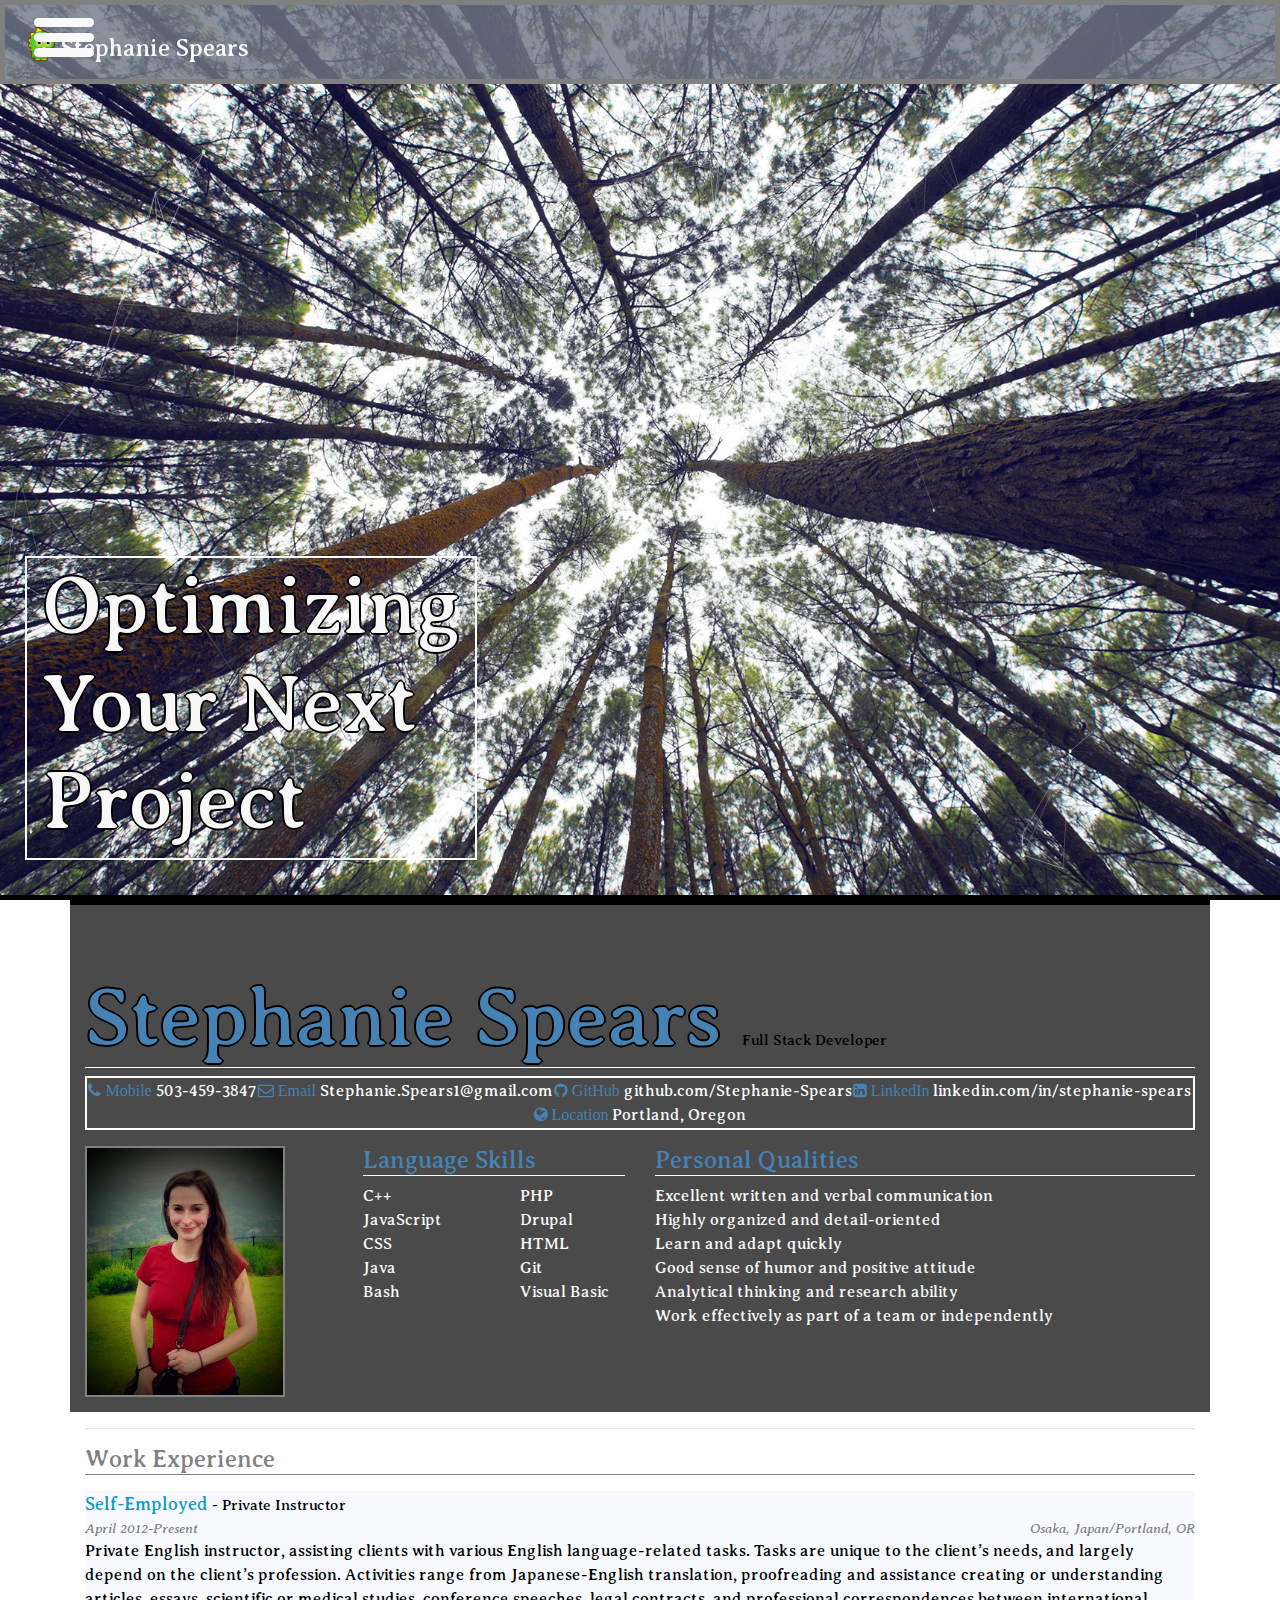
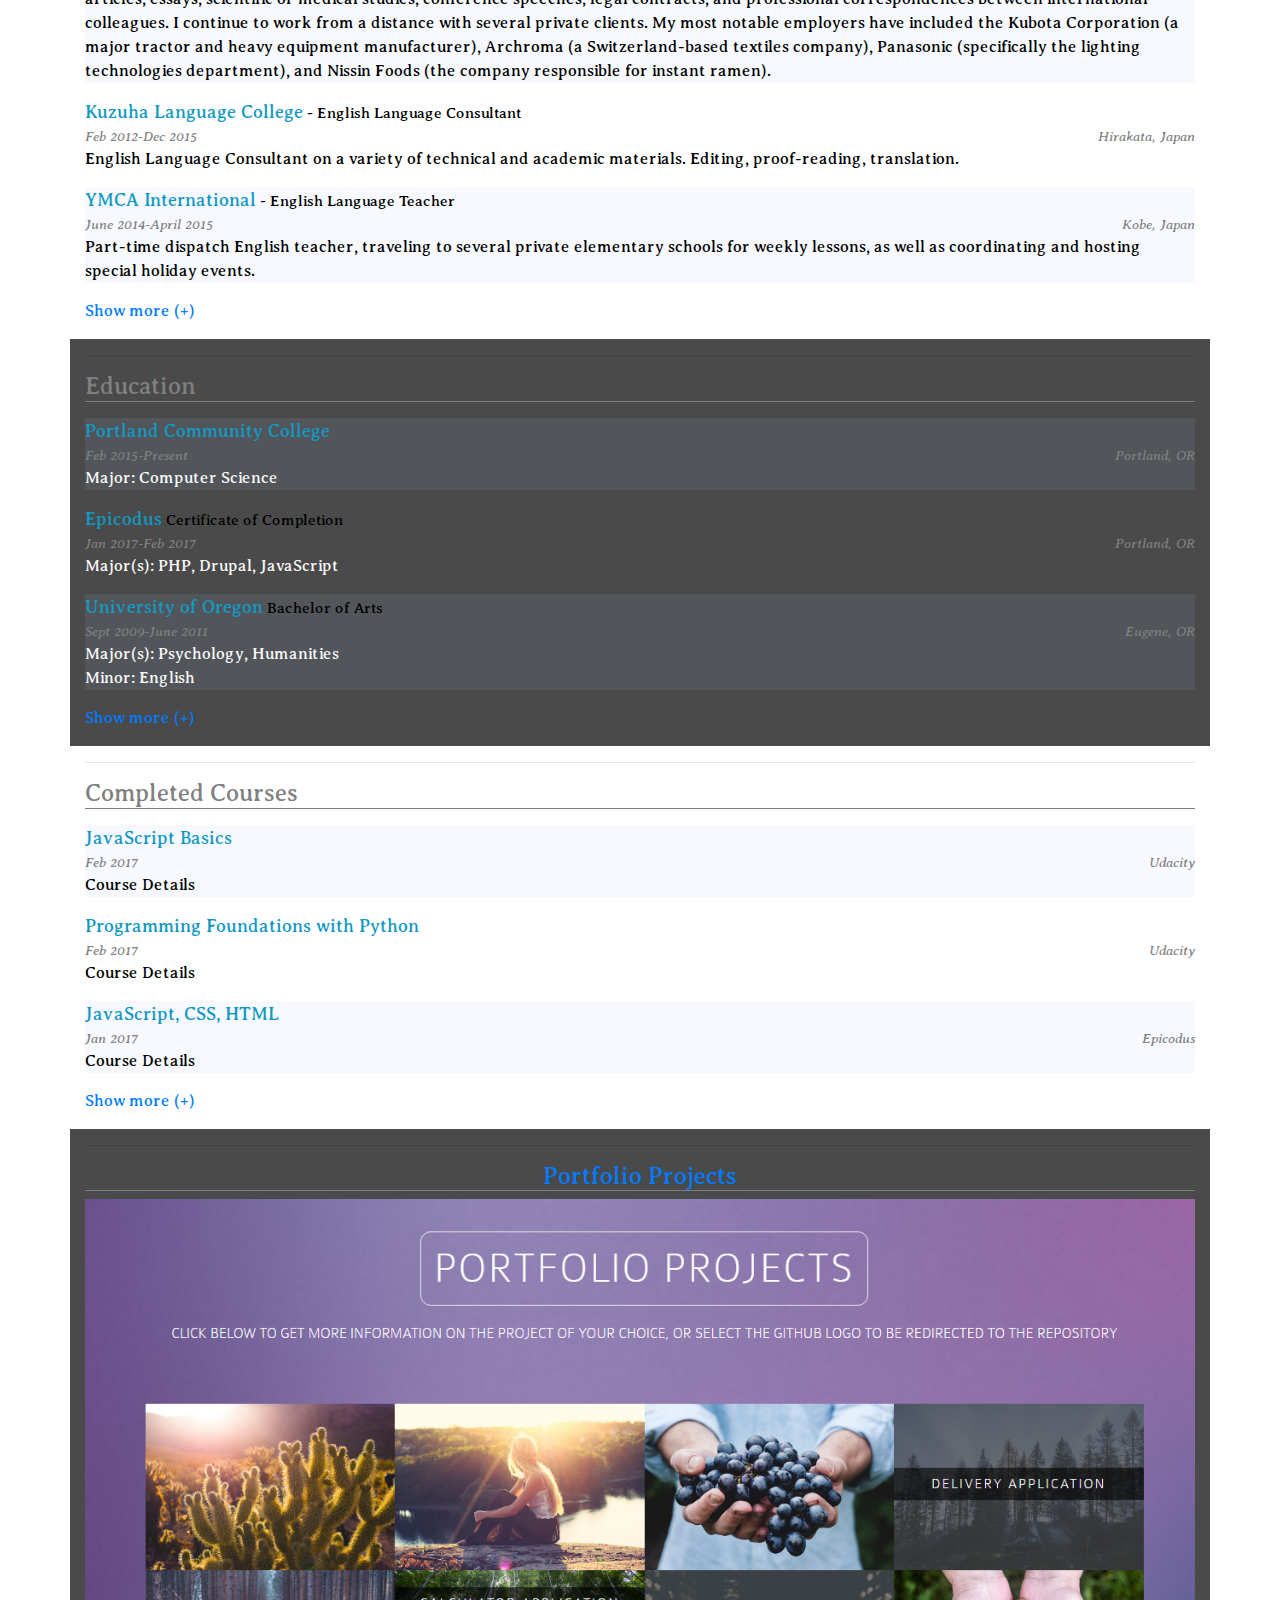
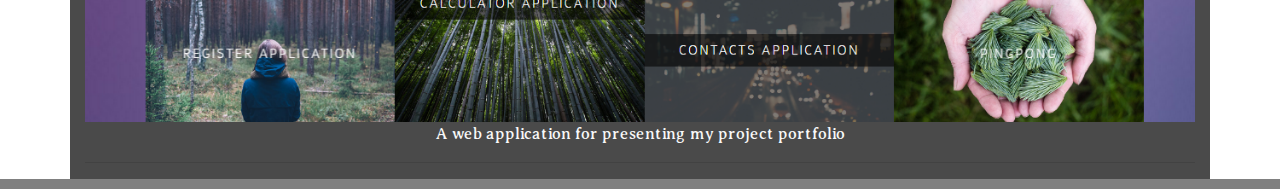
==== index.html @ 413b9196 "remove nav-btn class from viewport change option" ====
<!DOCTYPE html>
<html>
  <head>
    <meta charset="utf-8">
    <meta http-equiv="X-UA-Compatible" content="IE=edge">
    <meta id="viewport" name="viewport" content="width=device-width, initial-scale=1">
    <meta name="keywords" content="Stephanie Spears, Portland, Oregon, full stack, developer, programmer, back-end, front-end">
    <meta name="author" content="Stephanie Spears">
    <title>Stephanie Spears</title>
    <link rel="icon" href="img/gachapin1.png" type="image/png">
    <link href="css/styles.css" rel="stylesheet">
  </head>
  <body>
    <!--Navigation Content-->
    <nav class="navbar navbar-toggleable-sm fixed-top">
      <div class="navbar-toggler navbar-toggler-right" data-toggle="collapse" data-target="#nav-links">
        <div id="nav-icon"  class="animated rubberBand">
          <span></span>
          <span></span>
          <span></span>
          <span></span>
          <span></span>
          <span></span>
        </div>
      </div>
      <header>
        <h4><img id="brand-icon" src="img/gachapin1.png" class="animated" alt="">Stephanie Spears</h4>
      </header>
      <div id="nav-links" class="collapse navbar-collapse">
        <hr>
        <div class="navbar-nav">
          <a href="#" class="nav-item nav-link desktop-mobile-view">Desktop View</a>
          <a id="home-btn" class="nav-btn nav-item nav-link" href="#"><i class="fa fa-home" aria-hidden="true"></i> Home</a>
          <a class="nav-btn nav-item nav-link" href="#"><i class="fa fa-address-book-o" aria-hidden="true"></i> CV</a>
          <a class="nav-item nav-link" href="https://stephanie-spears.github.io/stephanie-spears/"><i class="fa fa-cubes" aria-hidden="true"></i> Portfolio</a>
          <a class="nav-item nav-link" href="https://github.com/Stephanie-Spears/"><i class="fa fa-github-alt" aria-hidden="true"></i> GitHub</a>
          <a class="nav-item nav-link" href="https://www.linkedin.com/in/stephanie-spears"><i class="fa fa-linkedin-square" aria-hidden="true"></i> LinkedIn</a>
        </div>
      </div>
    </nav>

    <!-- homepage main -->
    <div id="homepage-main">

      <!-- particles.js container -->
      <div id="particles-js"></div>

      <!--Homepage Content-->
      <div id="homepage-content" class="row">
        <div class="col">
          <h1>Optimizing <br> Your Next <br> Project </h1>
        </div>
      </div>
    </div>

    <!--CV Content-->
    <div id="cv-main" class="container">
      <div class="row">
        <div class="col">
          <h1>Stephanie Spears <span>Full Stack Developer</span></h1>
        </div>
      </div> <!-- end row1 div -->

      <!-- contact-info -->
      <div  class="row">
        <div class="col">
          <ul id="contact-info">
            <li><span class="fa fa-phone"> Mobile </span> 503-459-3847</li>
            <li><span class="fa fa-envelope-o"> Email </span> <a href="mailto:stephanie.spears1@gmail.com">Stephanie.Spears1@gmail.com</a></li>
            <li><span class="fa fa-github"> GitHub </span> <a href="github.com/Stephanie-Spears">github.com/Stephanie-Spears</a></li>
            <li><span class="fa fa-linkedin-square"> LinkedIn </span> <a href="linkedin.com/in/stephanie-spears">linkedin.com/in/stephanie-spears</a></li>
            <li><span class="fa fa-globe"> Location </span> Portland, Oregon</li>
          </ul>
        </div>
      </div> <!-- end row2 div -->

      <!-- bio and skills -->
      <div class="row">
        <div id="bioPic" class="col">
          <img src="img/bioPic.jpg" alt="">
        </div>
        <div id="languages-list" class="col">
          <h4>Language Skills</h4>
          <ul>
            <li>C++</li>
            <li>PHP</li>
            <li>JavaScript</li>
            <li>Drupal</li>
            <li>CSS</li>
            <li>HTML</li>
            <li>Java</li>
            <!-- <li>Python</li> -->
            <!-- <li>SQL</li> -->
            <!-- <li>C#</li> -->
            <!-- <li>Ruby</li> -->
            <li>Git</li>
            <li>Bash</li>
            <li>Visual Basic</li>
            <!-- <li>Swift</li> -->
          </ul>
        </div>
        <div class="col-xs-12 col-md-6">
          <h4>Personal Qualities</h4>
          <ul>
            <li>Excellent written and verbal communication</li>
            <li>Highly organized and detail-oriented</li>
            <li>Learn and adapt quickly</li>
            <li>Good sense of humor and positive attitude</li>
            <li>Analytical thinking and research ability</li>
            <li>Work effectively as part of a team or independently</li>
          </ul>
        </div>
      </div><!-- end row3 div -->

      <!-- Work Experience -->
      <div id="cv-entries">
        <div class="row">
          <div class="col">
            <hr>
            <h4>Work Experience</h4>
            <ul class="work-entry">
            </ul>
            <ul class="work-entry">
              <li class="title">Self-Employed<span> - Private Instructor</span></li>
              <li class="dates">April 2012-Present<span class="location">Osaka, Japan/Portland, OR</span></li>
              <li class="description">Private English instructor, assisting clients with various English language-related tasks. Tasks are unique to the client’s needs, and largely depend on the client’s profession. Activities range from Japanese-English translation, proofreading and assistance creating or understanding articles, essays, scientific or medical studies, conference speeches, legal contracts, and professional correspondences between international colleagues. I continue to work from a distance with several private clients. My most notable employers have included the Kubota Corporation (a major tractor and heavy equipment manufacturer), Archroma (a Switzerland-based textiles company), Panasonic (specifically the lighting technologies department), and Nissin Foods (the company responsible for instant ramen).</li>
            </ul>
            <ul class="work-entry">
              <li><a class="title" href="http://www.klc-inc.com/">Kuzuha Language College</a><span> - English Language Consultant</span></li>
              <li class="dates">Feb 2012-Dec 2015<span class="location">Hirakata, Japan</span></li>
              <li class="description">English Language Consultant on a variety of technical and academic materials. Editing, proof-reading, translation.</li>
            </ul>
            <ul class="work-entry">
              <li><a class="title" href="http://www.oyis.org/index.php/en/">YMCA International</a><span> - English Language Teacher</span></li>
              <li class="dates">June 2014-April 2015<span class="location">Kobe, Japan</span></li>
              <li class="description">Part-time dispatch English teacher, traveling to several private elementary schools for weekly lessons, as well as coordinating and hosting special holiday events.</li>
            </ul>
            <div class="more-content">
              <ul class="work-entry">
                <li><a class="title" href="http://www.kinderkids.com/en/">Kinder Kids International</a><span> - English Language Teacher</span></li>
                <li class="dates">Feb 2012-June 2014<span class="location">Kobe, Japan</span></li>
                <li class="description">Saturday school English instructor, teaching groups of children in an English immersion environment. Activities included language games, vocabulary building, grammar correction, and general speaking/listening development.</li>
              </ul>
              <ul class="work-entry">
                <li><a class="title" href="http://www.blue-dolphins.net/">Blue Dolphin International Preschool</a><span> - English Language Teacher</span></li>
                <li class="dates">Feb 2012-June 2014<span class="location">Kobe, Japan</span></li>
                <li class="description">English immersion teacher for preschool-aged children.</li>
              </ul>
              <ul class="work-entry">
                <li><a class="title" href="https://www.stblawyer.com/contact">Scott T. Bailey, Attorney at Law</a><span> - Research Assistant</span></li>
                <li class="dates">June 2011-Sept 2011<span class="location">Florence, OR</span></li>
                <li class="description">Brief summer-break internship position. Assisted with researching, organizing, and summarizing medical evidence in support of medical disability claims.</li>
              </ul>
              <ul class="work-entry">
                <li><a class="title" href="https://aei.uoregon.edu/">American English Institute, University of Oregon</a> <span> - Academic Tutor</span></li>
                <li class="dates">Nov 2009-June 2011<span class="location">Eugene, OR</span></li>
                <li class="description">Tutor to non-native English speakers at the University of Oregon. Assisted with group learning as well as individual tutoring.</li>
              </ul>
            </div>
            <p><a class="show-hide-btn" href="#">Show more (+)</a></p>
          </div>
        </div><!-- end row 4 div -->

        <!-- education history -->
        <div class="row">
          <div class="col">
            <hr>
            <h4>Education</h4>
            <ul class="education-entry">
            </ul>
            <ul class="education-entry">
              <li class="education-name"><a  class="title" href="https://www.pcc.edu/">Portland Community College</a></li>
              <li class="dates">Feb 2015-Present <span class="location">Portland, OR</span></li>
              <li class="education-major">Major: Computer Science</li>
            </ul>
            <ul class="education-entry">
              <li class="education-name"><a  class="title" href="https://www.epicodus.com/">Epicodus</a><span class="education-degree"> Certificate of Completion</span></li>
              <li class="dates">Jan 2017-Feb 2017 <span class="location">Portland, OR</span></li>
              <li class="education-major">Major(s): PHP, Drupal, JavaScript</li>
            </ul>
            <ul class="education-entry">
              <li class="education-name"><a  class="title" href="http://uoregon.edu/">University of Oregon</a><span class="education-degree"> Bachelor of Arts</span></li>
              <li class="dates">Sept 2009-June 2011 <span class="location">Eugene, OR</span></li>
              <li class="education-major">Major(s): Psychology, Humanities <br>Minor: English</li>
            </ul>
            <div class="more-content">
              <ul class="education-entry">
                <li class="education-name"><a  class="title" href="http://oregonstate.edu/">Oregon State University</a></li>
                <li class="dates">Sept 2007-Aug 2009 <span class="location">Corvallis, OR</span></li>
                <li class="education-major">Major(s): HDFS, English</li>
              </ul>
              <ul class="education-entry">
                <li class="education-name"><a  class="title" href="https://www.pdx.edu/">Portland State University</a></li>
                <li class="dates">Sept 2006-Aug 2007 <span class="location">Portland, OR</span></li>
                <li class="education-major">Major(s): English Literature, Psychology</li>
              </ul>
            </div>
            <p><a class="show-hide-btn" href="#">Show more (+)</a></p>
          </div>
        </div><!-- end row 5 div -->

        <!-- completed courses -->
        <div class="row">
          <div  class="col">
            <hr>
            <h4>Completed Courses</h4>
            <ul class="course-entry">
            </ul>
            <ul class="course-entry">
              <li class="title">JavaScript Basics</li>
              <li class="dates">Feb 2017<span class="location">Udacity</span></li>
              <li><a class="description" href="https://www.udacity.com/course/javascript-basics--ud804">Course Details</a></li>
            </ul>
            <ul class="course-entry">
              <li class="title">Programming Foundations with Python</li>
              <li class="dates">Feb 2017<span class="location">Udacity</span></li>
              <li><a class="description" href="https://www.udacity.com/course/programming-foundations-with-python--ud036">Course Details</a></li>
            </ul>
            <ul class="course-entry">
              <li class="title">JavaScript, CSS, HTML</li>
              <li class="dates">Jan 2017<span class="location">Epicodus</span></li>
              <li><a class="description" href="https://www.epicodus.com/">Course Details</a></li>
            </ul>
            <div class="more-content">
              <ul class="course-entry">
                <li class="title">Intro to Computer Science</li>
                <li class="dates">Jan 2017<span class="location">Udacity</span></li>
                <li><a class="description" href="https://www.udacity.com/course/intro-to-computer-science--cs101">Course Details</a></li>
              </ul>
              <ul class="course-entry">
                <li class="title">How to Use Git and Github</li>
                <li class="dates">Jan 2017<span class="location">Udacity</span></li>
                <li><a class="description" href="https://www.udacity.com/course/how-to-use-git-and-github--ud775">Course Details</a></li>
              </ul>
              <ul class="course-entry">
                <li class="title">Intro to HTML and CSS</li>
                <li class="dates">Jan 2017<span class="location">Udacity</span></li>
                <li><a class="description" href="https://www.udacity.com/course/intro-to-html-and-css--ud304">Course Details</a></li>
              </ul>
              <ul class="course-entry">
                <li class="title">Web Development</li>
                <li class="dates">Jan 2017<span class="location">Udacity</span></li>
                <li><a class="description" href="https://www.udacity.com/course/web-development--cs253">Course Details</a></li>
              </ul>
              <ul class="course-entry">
                <li class="title">Intro to Java: Functional Programming</li>
                <li class="dates">Jan 2017<span class="location">Udacity</span></li>
                <li><a class="description" href="https://classroom.udacity.com/courses/ud282/lessons/8193672240/concepts/82227937880923">Course Details</a></li>
              </ul>
              <ul class="course-entry">
                <li class="title">Linux Command Line Basics</li>
                <li class="dates">Jan 2017<span class="location">Udacity</span></li>
                <li><a class="description" href="https://www.udacity.com/course/linux-command-line-basics--ud595">Course Details</a></li>
              </ul>
              <ul class="course-entry">
                <li class="title">Software Design</li>
                <li class="dates">Sept 2016<span class="location">Portland Community College</span></li>
                <li><a class="description" href="http://catalog.pcc.edu/programsanddisciplines/computerinformationsystems/#coursestext">Course Details</a></li>
              </ul>
              <ul class="course-entry">
                <li class="title">Computer Science I</li>
                <li class="dates">Sept 2016<span class="location">Portland Community College</span></li>
                <li><a class="description" href="http://catalog.pcc.edu/programsanddisciplines/computerscience/#coursestext">Course Details</a></li>
              </ul>
              <ul class="course-entry">
                <li class="title">Computer Science II</li>
                <li class="dates">Nov 2016<span class="location">Portland Community College</span></li>
                <li><a class="description" href="http://catalog.pcc.edu/programsanddisciplines/computerscience/#coursestext">Course Details</a></li>
              </ul>
            </div>
            <p><a class="show-hide-btn" href="#">Show more (+)</a></p>
          </div>
        </div><!-- end row 6 div -->

        <!-- portfolio projects -->
        <div class="row">
          <div class="col">
            <hr>
            <h4><a href="https://stephanie-spears.github.io/stephanie-spears/">Portfolio Projects</a></h4>
            <ul class="porfolio-entry">
              <li class="portfolio-title"></li>
              <li class="portfolio-screenshot"><a href="https://stephanie-spears.github.io/stephanie-spears/"><img src="img/portfolio-screenshot.png" alt=""></a></li>
              <li class="portfolio-description">A web application for presenting my project portfolio</li>
            </ul>
            <hr>
          </div>
        </div><!-- end row 7 div -->
      </div><!-- end entries div -->
    </div><!-- end cv-main container -->
    <footer>
      <a href="#" class="nav-item nav-link desktop-mobile-view">Desktop View</a>
    </footer>

  <!-- scripts -->
  <script src="js/jQuery.js"></script>
  <script src="js/tether.min.js"></script>
  <script src="js/bootstrap.min.js"></script>
  <script src="js/particles.min.js"></script>
  <script src="js/app.js"></script>
  <script src="js/scripts.js"></script>
  </body>
</html>
---- css/styles.css ----
/* =============================================================================
   My CSS
   ========================================================================== */

/* ---- imports ---- */
@import url(https://fonts.googleapis.com/css?family=Averia+Serif+Libre&effect=outline);
@import url(https://cdnjs.cloudflare.com/ajax/libs/font-awesome/4.7.0/css/font-awesome.min.css);
@import url(https://cdnjs.cloudflare.com/ajax/libs/animate.css/3.5.2/animate.min.css);
@import url(https://maxcdn.bootstrapcdn.com/bootstrap/4.0.0-alpha.6/css/bootstrap.min.css);

/* ---- base ---- */
*{
  margin: 0;
  padding: 0;
  box-sizing: border-box;
}

html,body{
  width: 100%;
  height: 100%;
}


body{
  font-family: Averia Serif Libre, sans-serif;
  -webkit-user-select: none;
  -moz-user-select: none;
  -ms-user-select: none;
  user-select: none;
  cursor: default;
  color: #f8f8f8;
}

canvas{
  display: block;
  vertical-align: bottom;
}

h1{
  font-size: 45px;
  font-size: 9vmin;
  display: inline-block;
  width: 100%;
  text-shadow: -2px 0 black, 0 2px black, 2px 0 black, 0 -2px black;
}

nav a, footer a{
  color: #f8f8f8;
}

nav a:hover, footer a:hover{
  color: blue;
}

nav, footer{
  border: 5px solid gray;
  background-color: rgba(111, 119, 132, 0.8);
  width: 100%;
  z-index: 10;
}

footer{
  text-align: center;
}

header{
  width: 100%;
}

ul{
  list-style-type: none;
}

span{
  text-shadow: none;
  font-size: 15px;
  color: black;
}

/* ---- My Classes ---- */
.more-content{
  display: none;
}

.visible{
  display: block;
}

.work-entry:nth-child(even), .course-entry:nth-child(even){
  background-color: #f7f9ff;
}

.education-entry:nth-child(even){
  background-color:  #52565b;
}

.dates, .location{
  font-style: italic;
  font-size: 14px;
  color: gray;
}

.location{
  float: right;
}

.description{
  color: black;
}

.title{
  font-size: 18px;
  color: #1199c3;
}

/* ---- Homepage ----*/
#homepage-main{
  background-image: url("../img/Forest.jpg");
  background-repeat: no-repeat;
  background-size: cover;
  background-position: 50% 50%;
  width: 100%;
  height: 100%;
  border-bottom: 5px solid black;
}

#particles-js{
  width: 100%;
  height: 100%;
  position: absolute;
}

#homepage-content{
  border: 2px solid white;
  position: absolute;
  bottom: 40px;
  left: 40px;
}

/* ---- CV ----*/
#cv-main{
  border-top: 5px solid black;
  padding-top: 65px;
  width: 100%;
  background-color: #4a4a4a;
}

#cv-main h1, #cv-main h4{
  border-bottom: 1px solid #fafafa;
  color: steelblue;
}

#contact-info{
  border: 2px solid white;
  padding: 1px;
  display: -webkit-box;
  display: -ms-flexbox;
  display: flex;
  -webkit-box-orient: horizontal;
  -webkit-box-direction: normal;
  -ms-flex-direction: row;
  flex-direction: row;
  -ms-flex-wrap: wrap;
  flex-wrap: wrap;
  -ms-flex-pack: distribute;
  justify-content: space-around;
}

#contact-info span{
  color: steelblue;
}
#contact-info a{
  color: white;
}

#bioPic img{
  margin-bottom: 15px;
  width: 200px;
  border: 2px solid gray;
}

#languages-list{
  padding-left: 0;
}

#languages-list li:nth-child(even){
  float: right;
  width: 40%;
}

#languages-list li:nth-child(odd){
  float: left;
  width: 60%;
}

/* ---- CV ENTRIES----*/
#cv-entries h4{
  color: gray;
  border-bottom: 1px solid gray;
}

#cv-entries .row:nth-child(odd){
  background-color: white;
  color: gray;
}

#cv-entries .row:last-child{
  text-align: center;
}

#cv-entries img{
  width: 100%;
}

/*Navigatin Content*/
#brand-icon{
  width: 40px;
  height: 40px;
  vertical-align: bottom;
  cursor: pointer;
}

#nav-icon{
  width: 60px;
  -webkit-transform: rotate(0deg);
  transform: rotate(0deg);
  -webkit-transition: .5s ease-in-out;
  transition: .5s ease-in-out;
  cursor: pointer;
}

#nav-icon span{
  display: block;
  position: absolute;
  height: 9px;
  width: 50%;
  background: #fafafa;
  opacity: 1;
  -webkit-transform: rotate(0deg);
  transform: rotate(0deg);
  -webkit-transition: .25s ease-in-out;
  transition: .25s ease-in-out;
}

#nav-icon span:nth-child(even){
  left: 50%;
  border-radius: 0 9px 9px 0;
}

#nav-icon span:nth-child(odd){
  left:0px;
  border-radius: 9px 0 0 9px;
}

#nav-icon span:nth-child(1), #nav-icon span:nth-child(2){
  top: 0px;
}

#nav-icon span:nth-child(3), #nav-icon span:nth-child(4){
  top: 15px;
}

#nav-icon span:nth-child(5), #nav-icon span:nth-child(6){
  top: 30px;
}

#nav-icon.open span:nth-child(1), #nav-icon.open span:nth-child(6){
  -webkit-transform: rotate(45deg);
  transform: rotate(45deg);
}

#nav-icon.open span:nth-child(2), #nav-icon.open span:nth-child(5){
  -webkit-transform: rotate(-45deg);
  transform: rotate(-45deg);
}

#nav-icon.open span:nth-child(1){
  left: 5px;
  top: 7px;
}

#nav-icon.open span:nth-child(2){
  left: calc(50% - 5px);
  top: 7px;
}

#nav-icon.open span:nth-child(3){
  left: -50%;
  opacity: 0;
}

#nav-icon.open span:nth-child(4){
  left: 100%;
  opacity: 0;
}

#nav-icon.open span:nth-child(5){
  left: 5px;
  top: 29px;
}

#nav-icon.open span:nth-child(6){
  left: calc(50% - 5px);
  top: 29px;
}
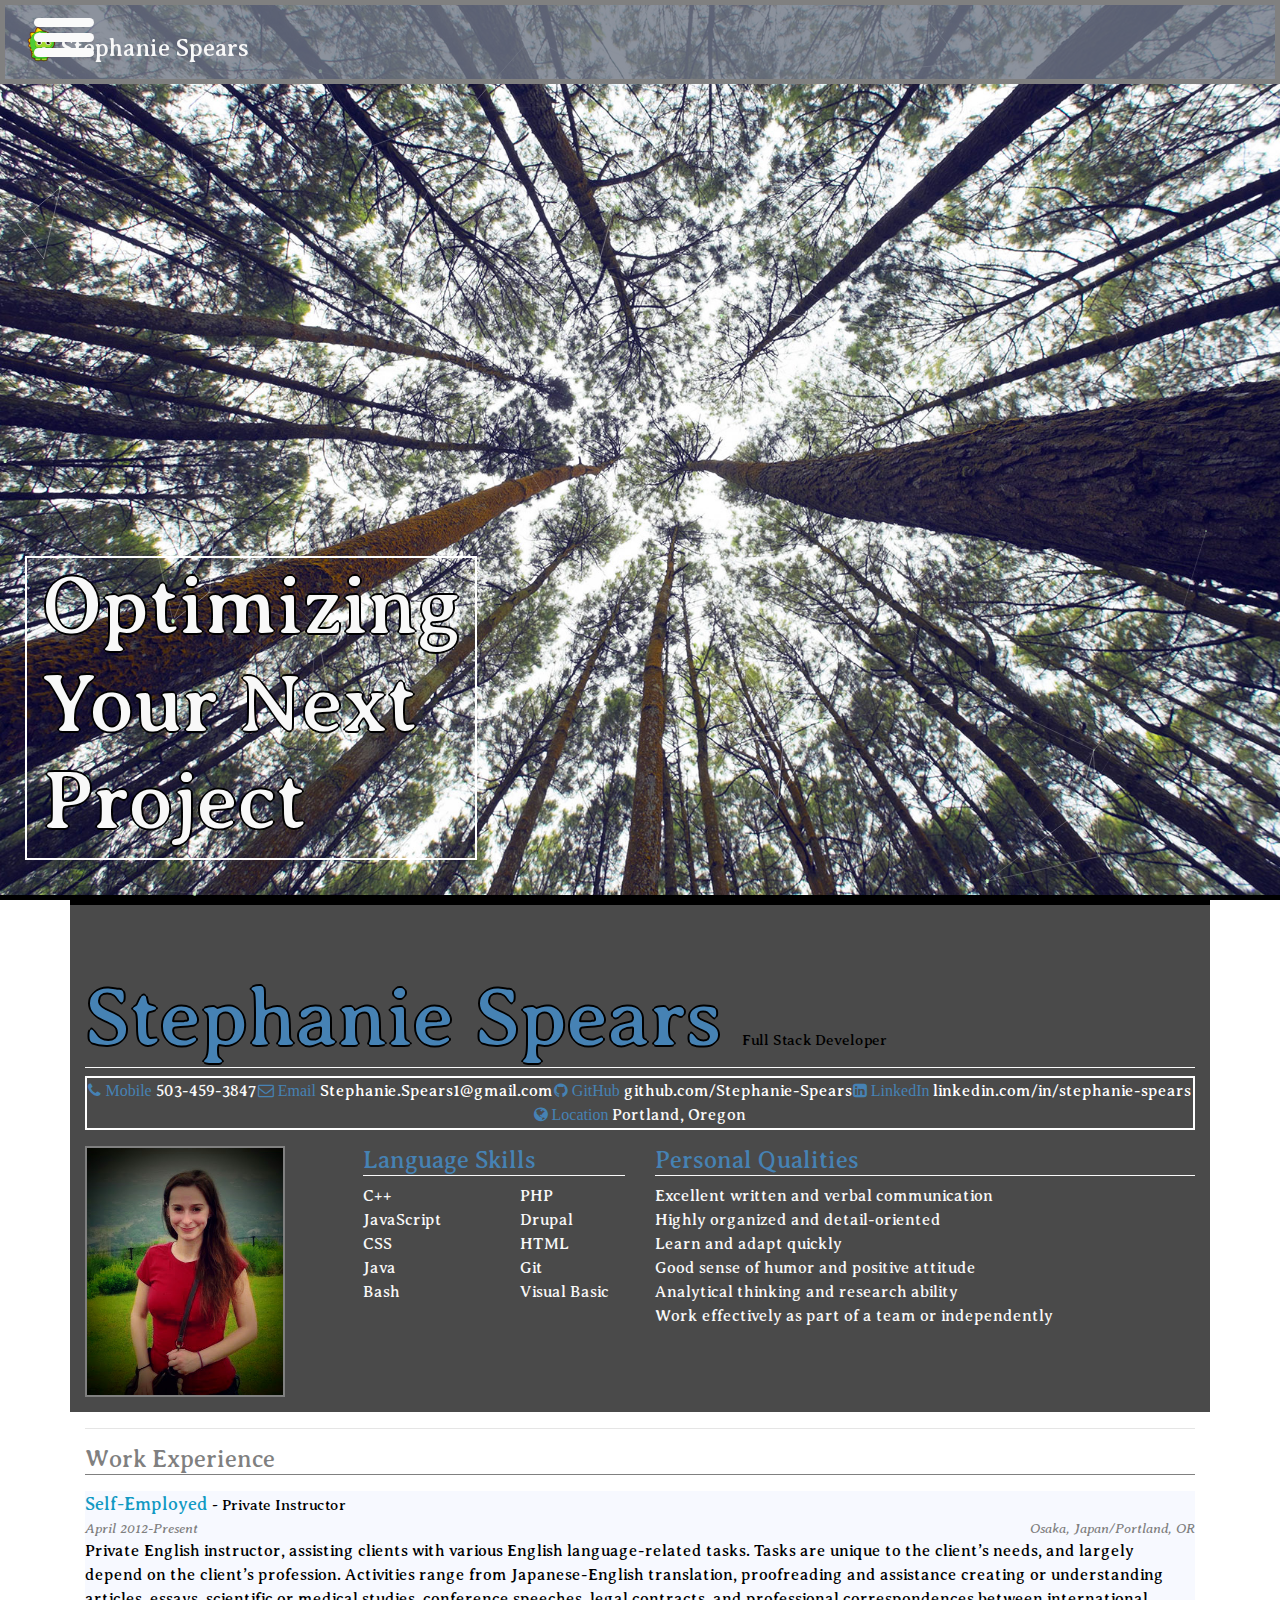
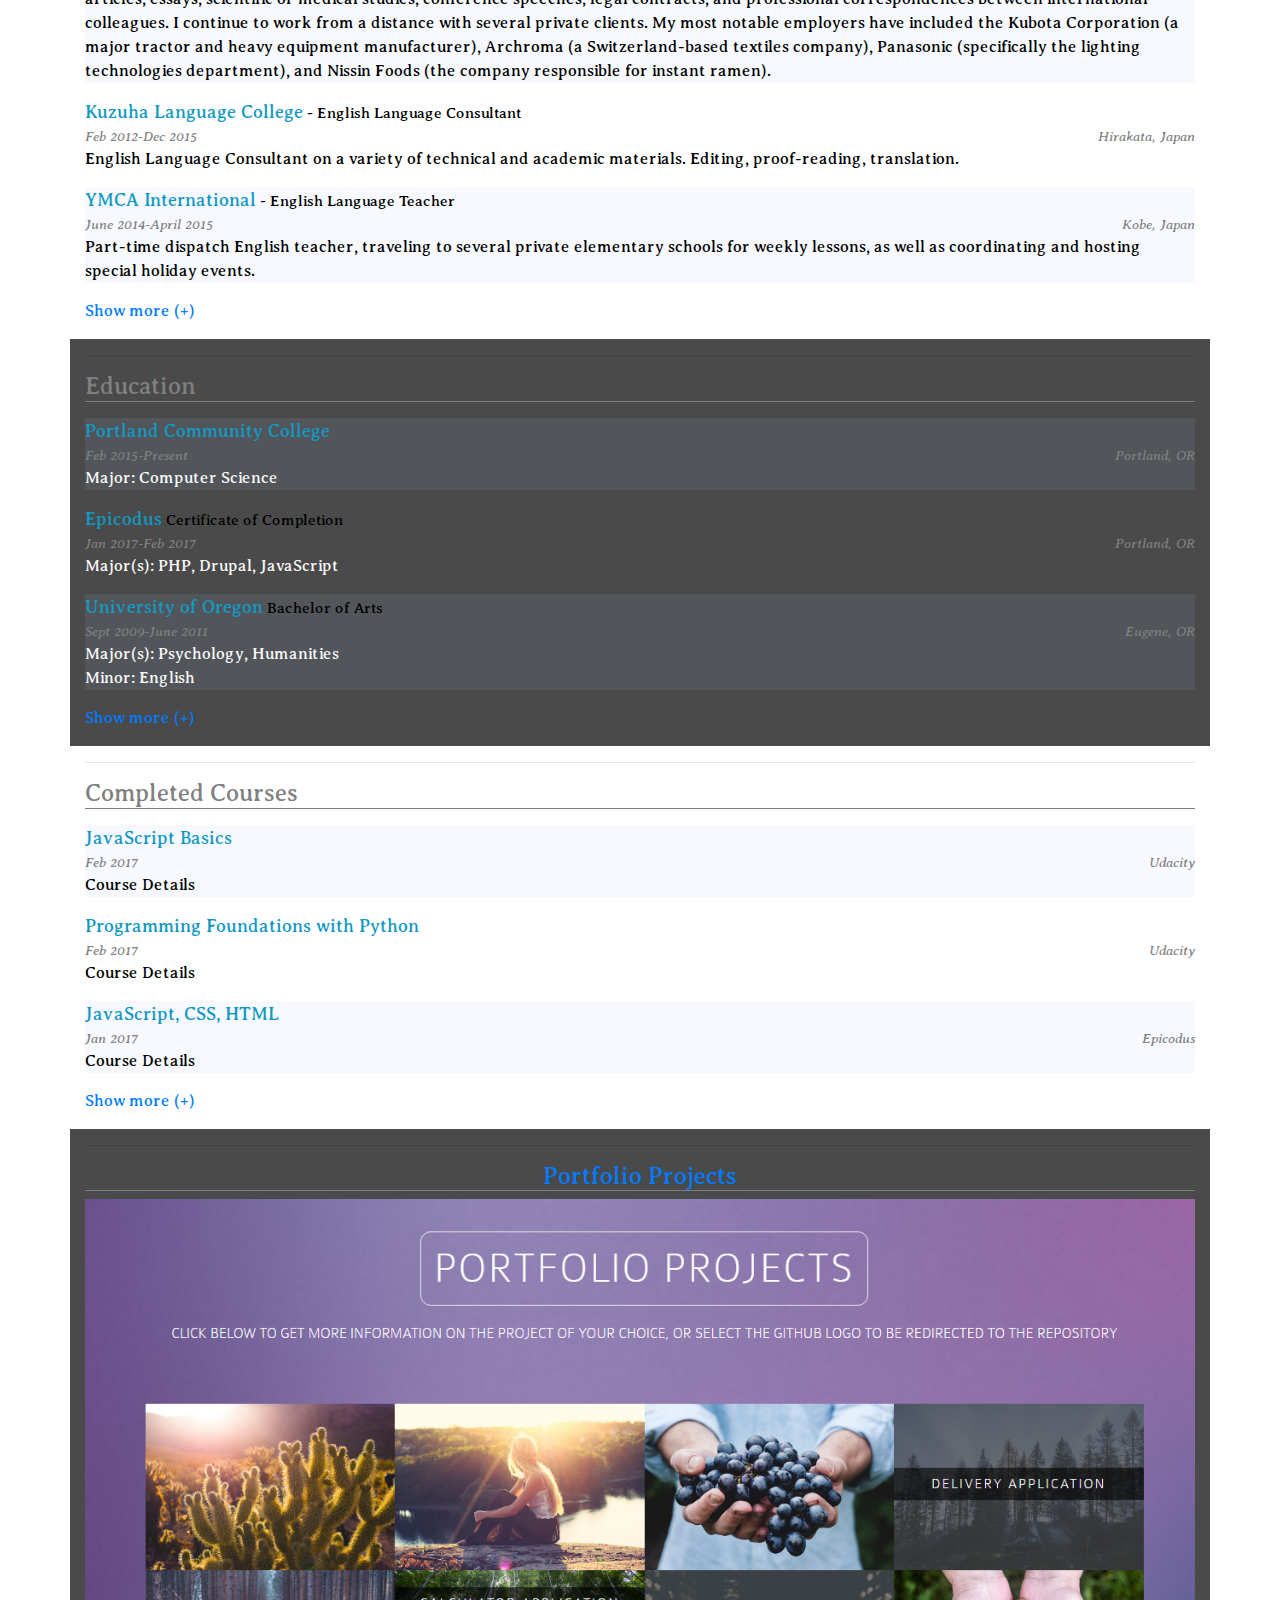
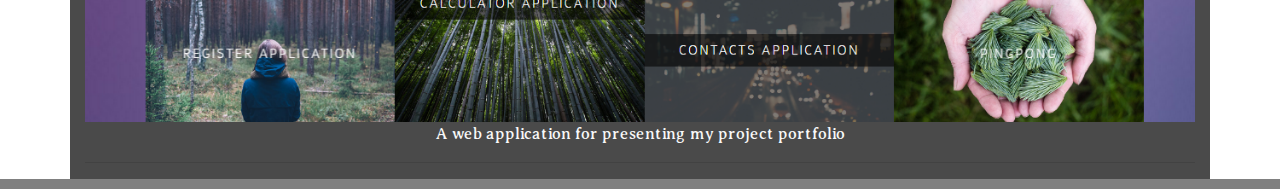
==== commit 1be3f589: "revert back to mobile-working condition" ====
--- a/index.html
+++ b/index.html
@@ -29,7 +29,7 @@
       <div id="nav-links" class="collapse navbar-collapse">
         <hr>
         <div class="navbar-nav">
-          <a href="#" class="nav-item nav-link desktop-mobile-view">Desktop View</a>
+          <a href="#" class="desktop-mobile-view"></a>
           <a id="home-btn" class="nav-btn nav-item nav-link" href="#"><i class="fa fa-home" aria-hidden="true"></i> Home</a>
           <a class="nav-btn nav-item nav-link" href="#"><i class="fa fa-address-book-o" aria-hidden="true"></i> CV</a>
           <a class="nav-item nav-link" href="https://stephanie-spears.github.io/stephanie-spears/"><i class="fa fa-cubes" aria-hidden="true"></i> Portfolio</a>
@@ -288,7 +288,7 @@
       </div><!-- end entries div -->
     </div><!-- end cv-main container -->
     <footer>
-      <a href="#" class="nav-item nav-link desktop-mobile-view">Desktop View</a>
+      <a href="#" class="desktop-mobile-view"></a>
     </footer>
 
   <!-- scripts -->
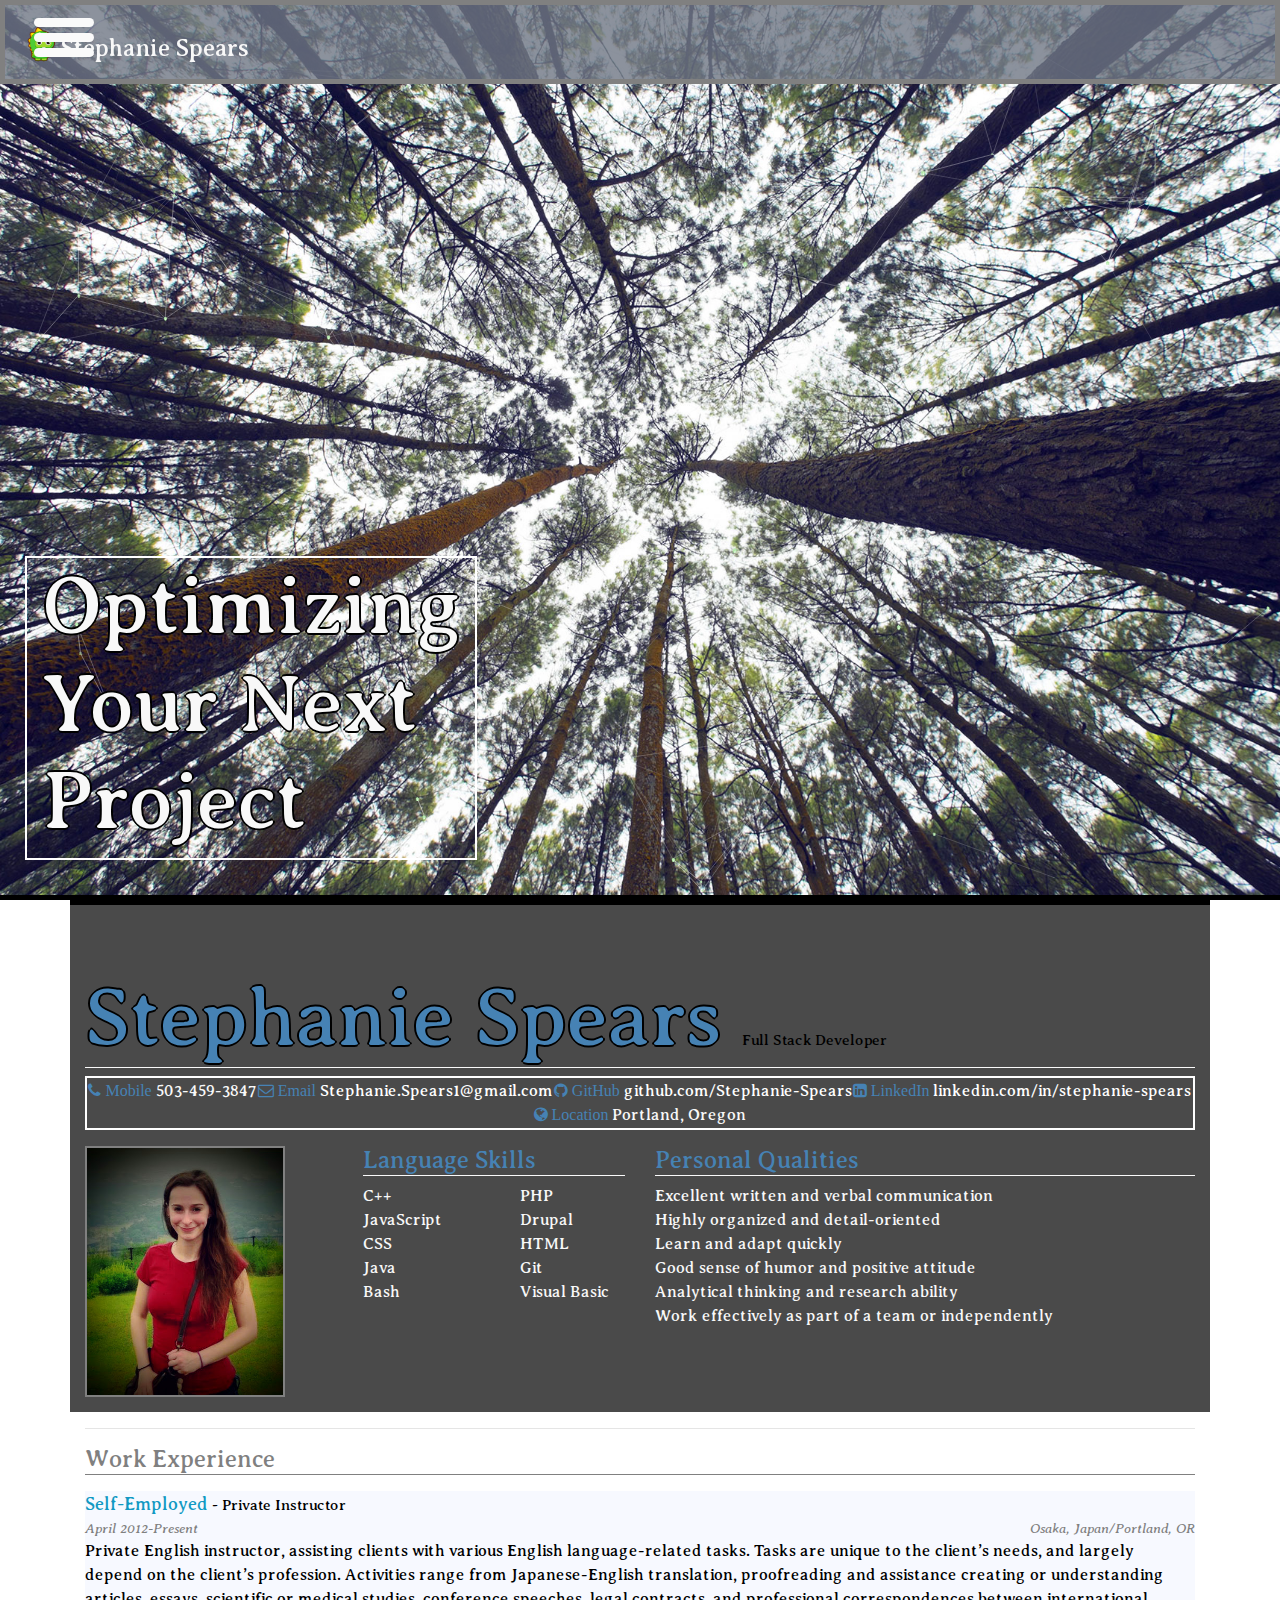
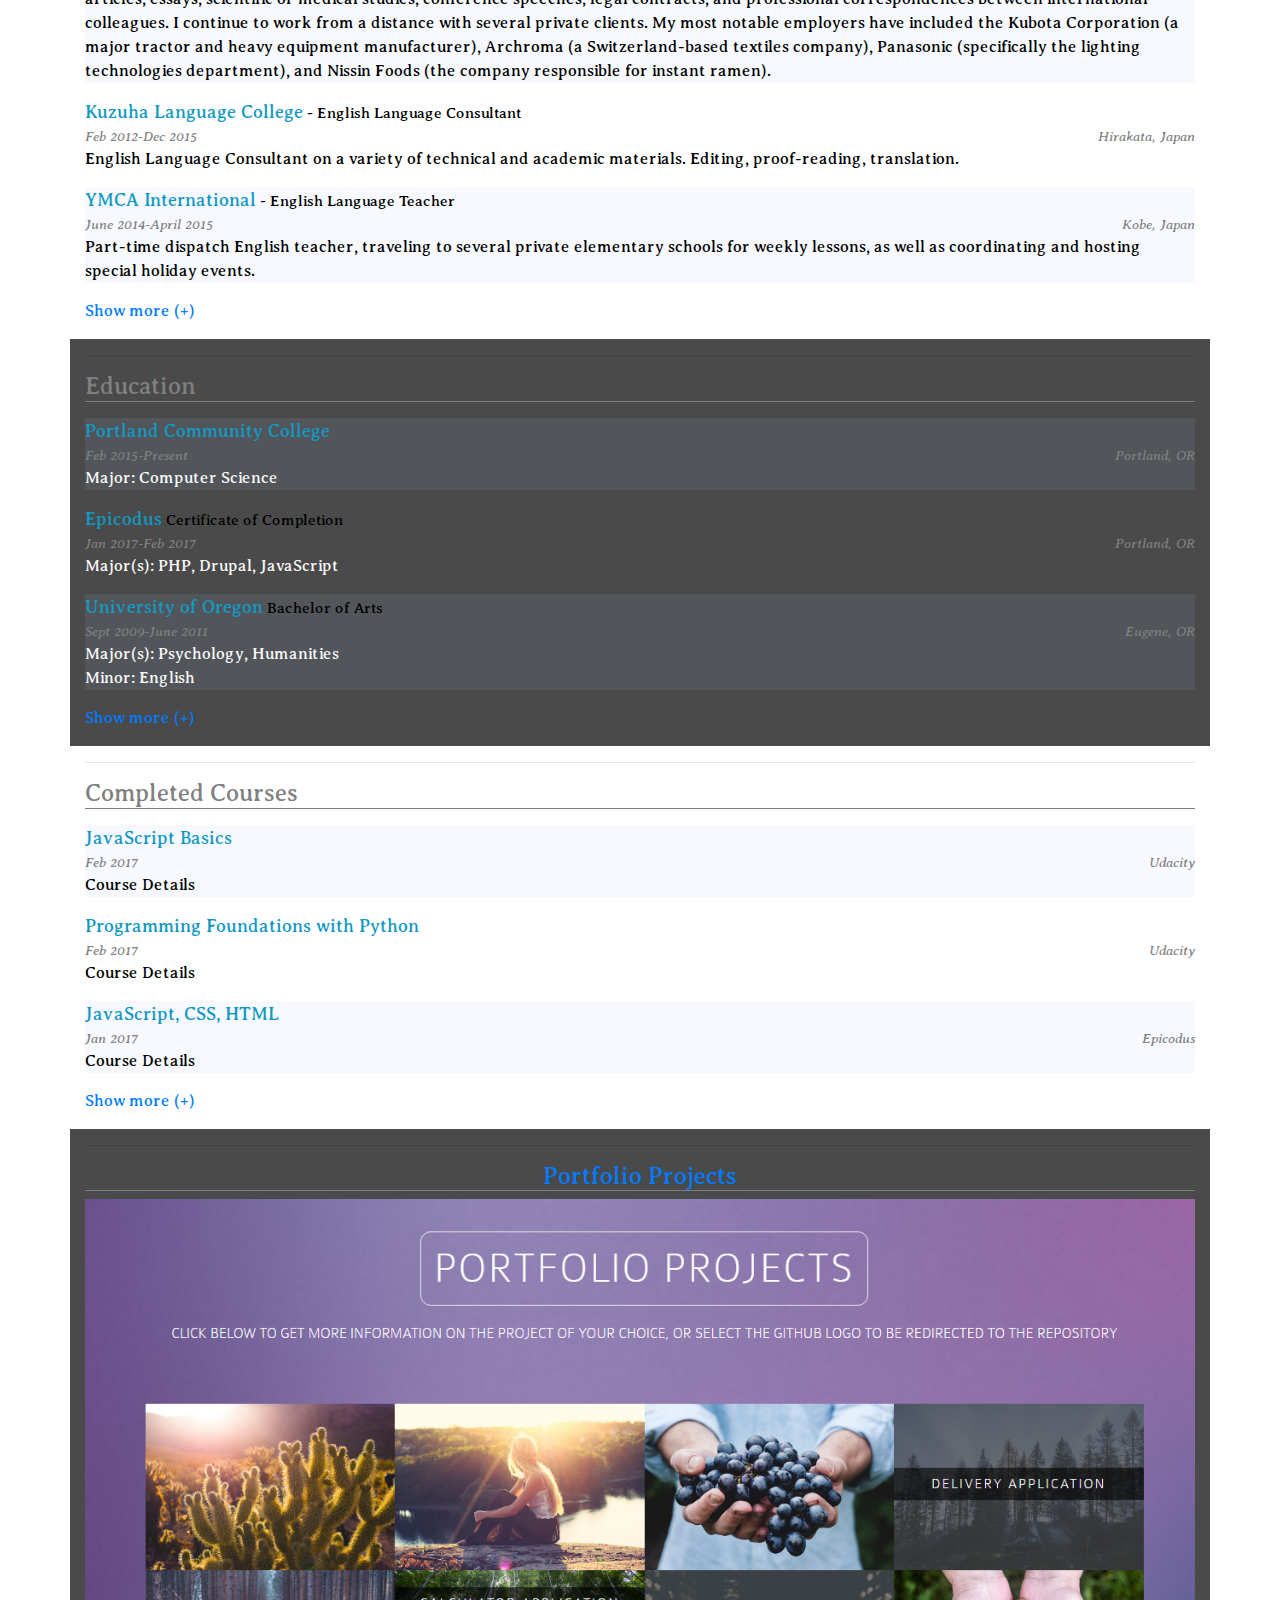
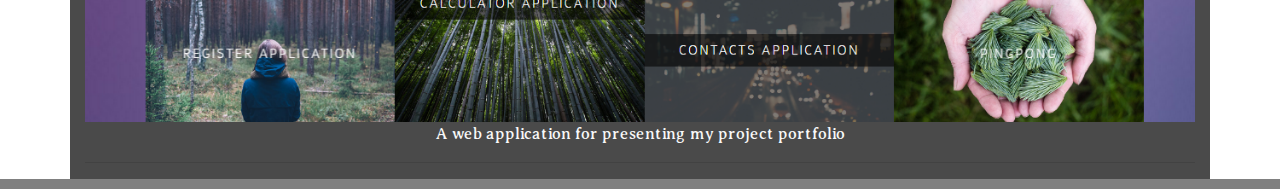
==== commit c3ec4579: "revert back to mobile-working condition" ====
--- a/index.html
+++ b/index.html
@@ -29,7 +29,7 @@
       <div id="nav-links" class="collapse navbar-collapse">
         <hr>
         <div class="navbar-nav">
-          <a href="#" class="desktop-mobile-view"></a>
+          <a href="#" class="nav-item nav-link desktop-mobile-view"></a>
           <a id="home-btn" class="nav-btn nav-item nav-link" href="#"><i class="fa fa-home" aria-hidden="true"></i> Home</a>
           <a class="nav-btn nav-item nav-link" href="#"><i class="fa fa-address-book-o" aria-hidden="true"></i> CV</a>
           <a class="nav-item nav-link" href="https://stephanie-spears.github.io/stephanie-spears/"><i class="fa fa-cubes" aria-hidden="true"></i> Portfolio</a>
@@ -288,7 +288,7 @@
       </div><!-- end entries div -->
     </div><!-- end cv-main container -->
     <footer>
-      <a href="#" class="desktop-mobile-view"></a>
+      <a href="#" class="nav-item nav-link desktop-mobile-view"></a>
     </footer>
 
   <!-- scripts -->
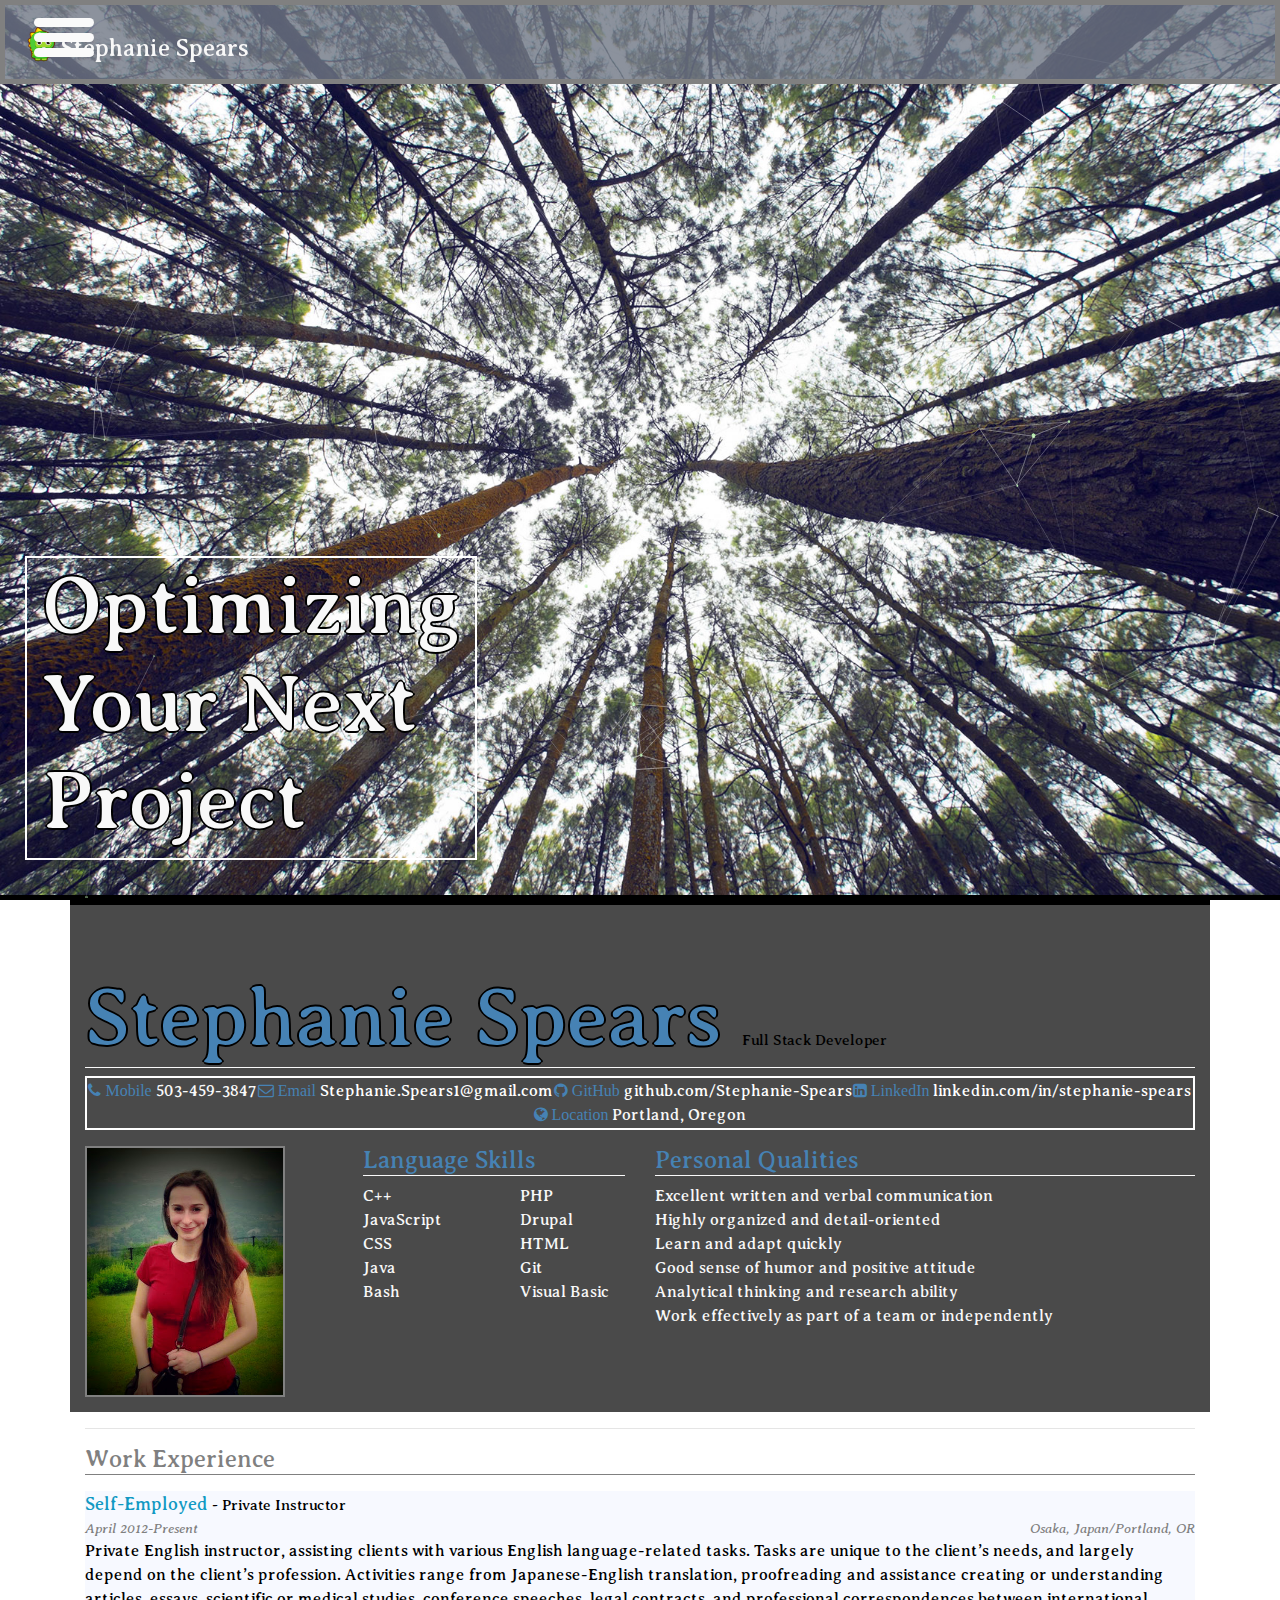
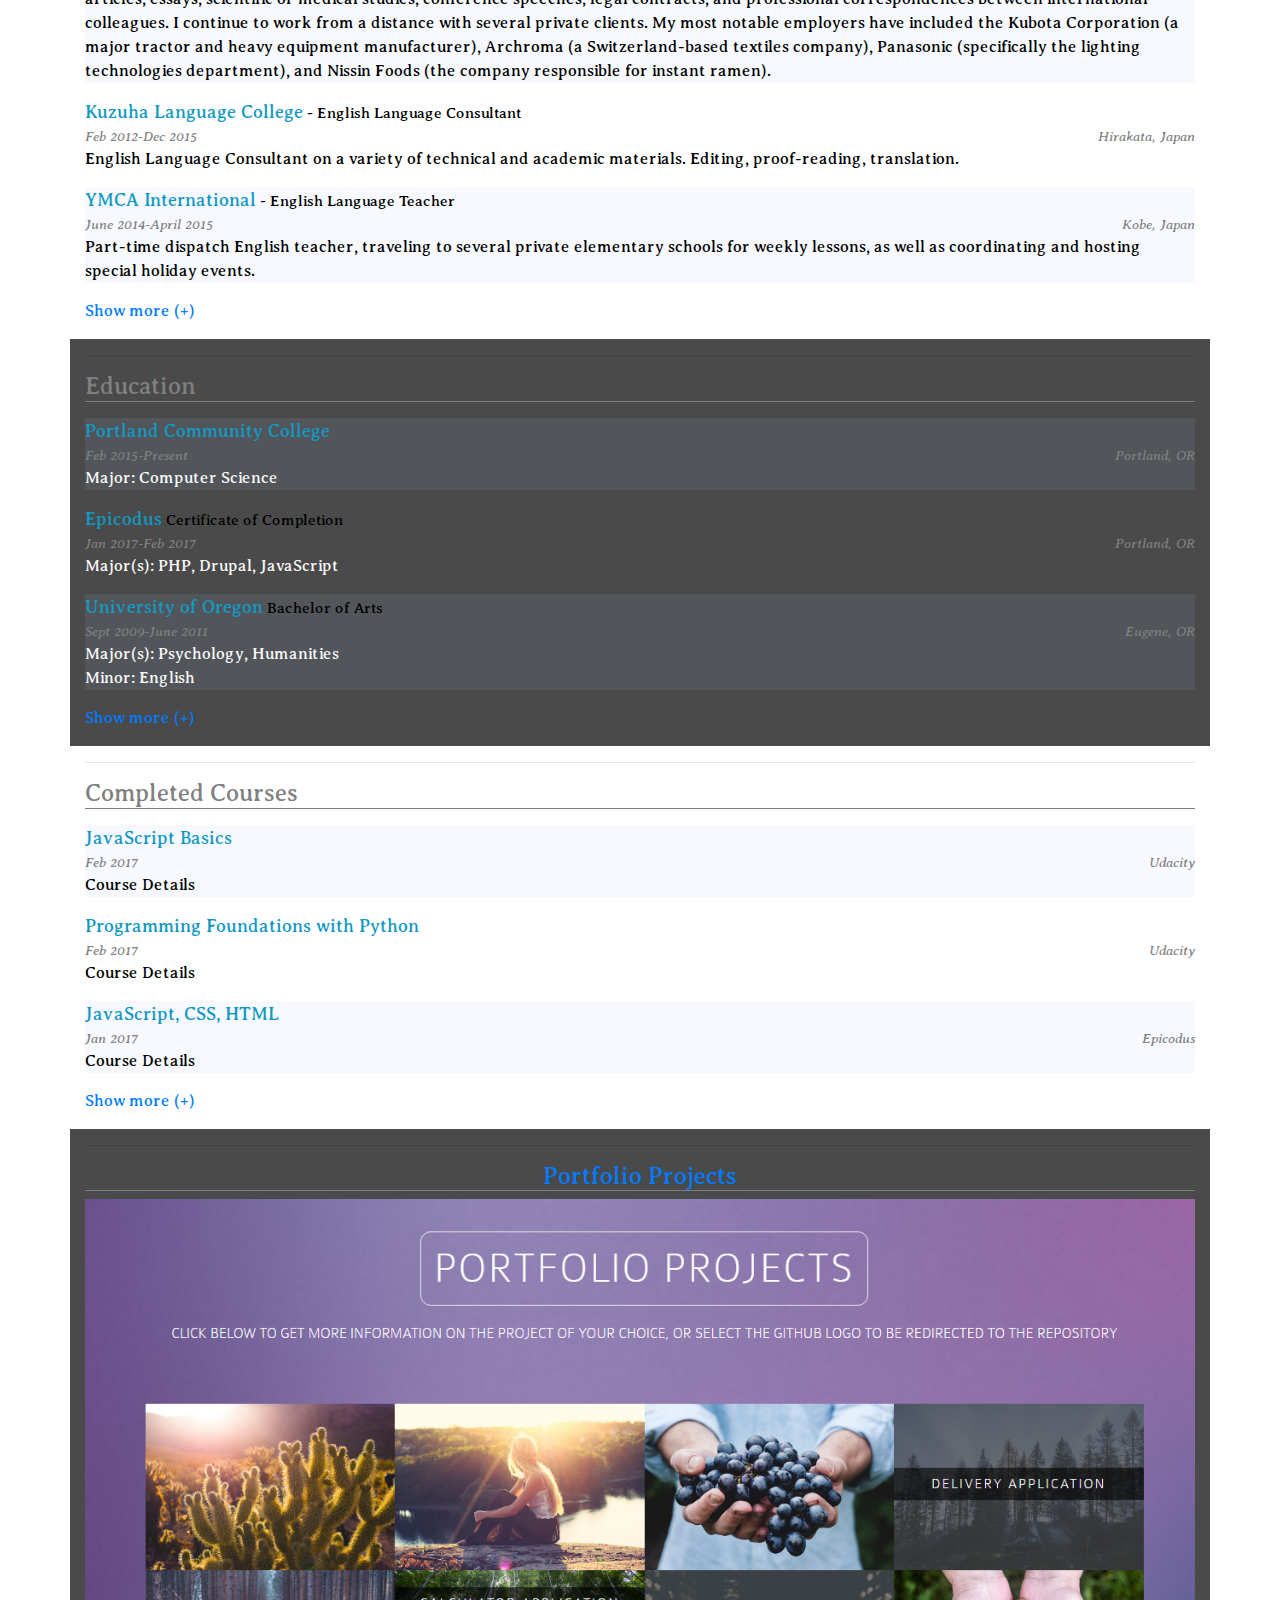
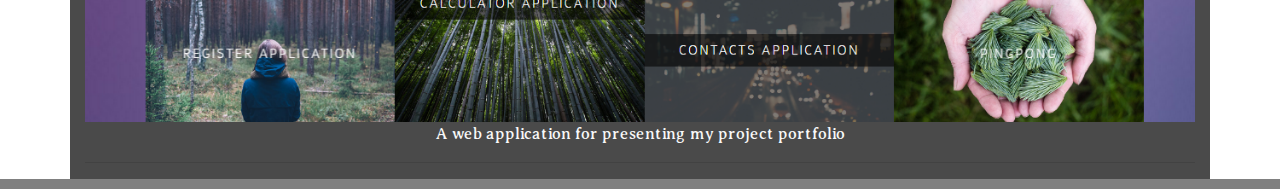
==== commit 25fd66bc: "revert back to mobile-working condition" ====
--- a/index.html
+++ b/index.html
@@ -29,7 +29,7 @@
       <div id="nav-links" class="collapse navbar-collapse">
         <hr>
         <div class="navbar-nav">
-          <a href="#" class="nav-item nav-link desktop-mobile-view"></a>
+          <a href="#" class="nav-item nav-link desktop-mobile-view">Desktop View</a>
           <a id="home-btn" class="nav-btn nav-item nav-link" href="#"><i class="fa fa-home" aria-hidden="true"></i> Home</a>
           <a class="nav-btn nav-item nav-link" href="#"><i class="fa fa-address-book-o" aria-hidden="true"></i> CV</a>
           <a class="nav-item nav-link" href="https://stephanie-spears.github.io/stephanie-spears/"><i class="fa fa-cubes" aria-hidden="true"></i> Portfolio</a>
@@ -288,7 +288,7 @@
       </div><!-- end entries div -->
     </div><!-- end cv-main container -->
     <footer>
-      <a href="#" class="nav-item nav-link desktop-mobile-view"></a>
+      <a href="#" class="nav-item nav-link desktop-mobile-view">Desktop View</a>
     </footer>
 
   <!-- scripts -->
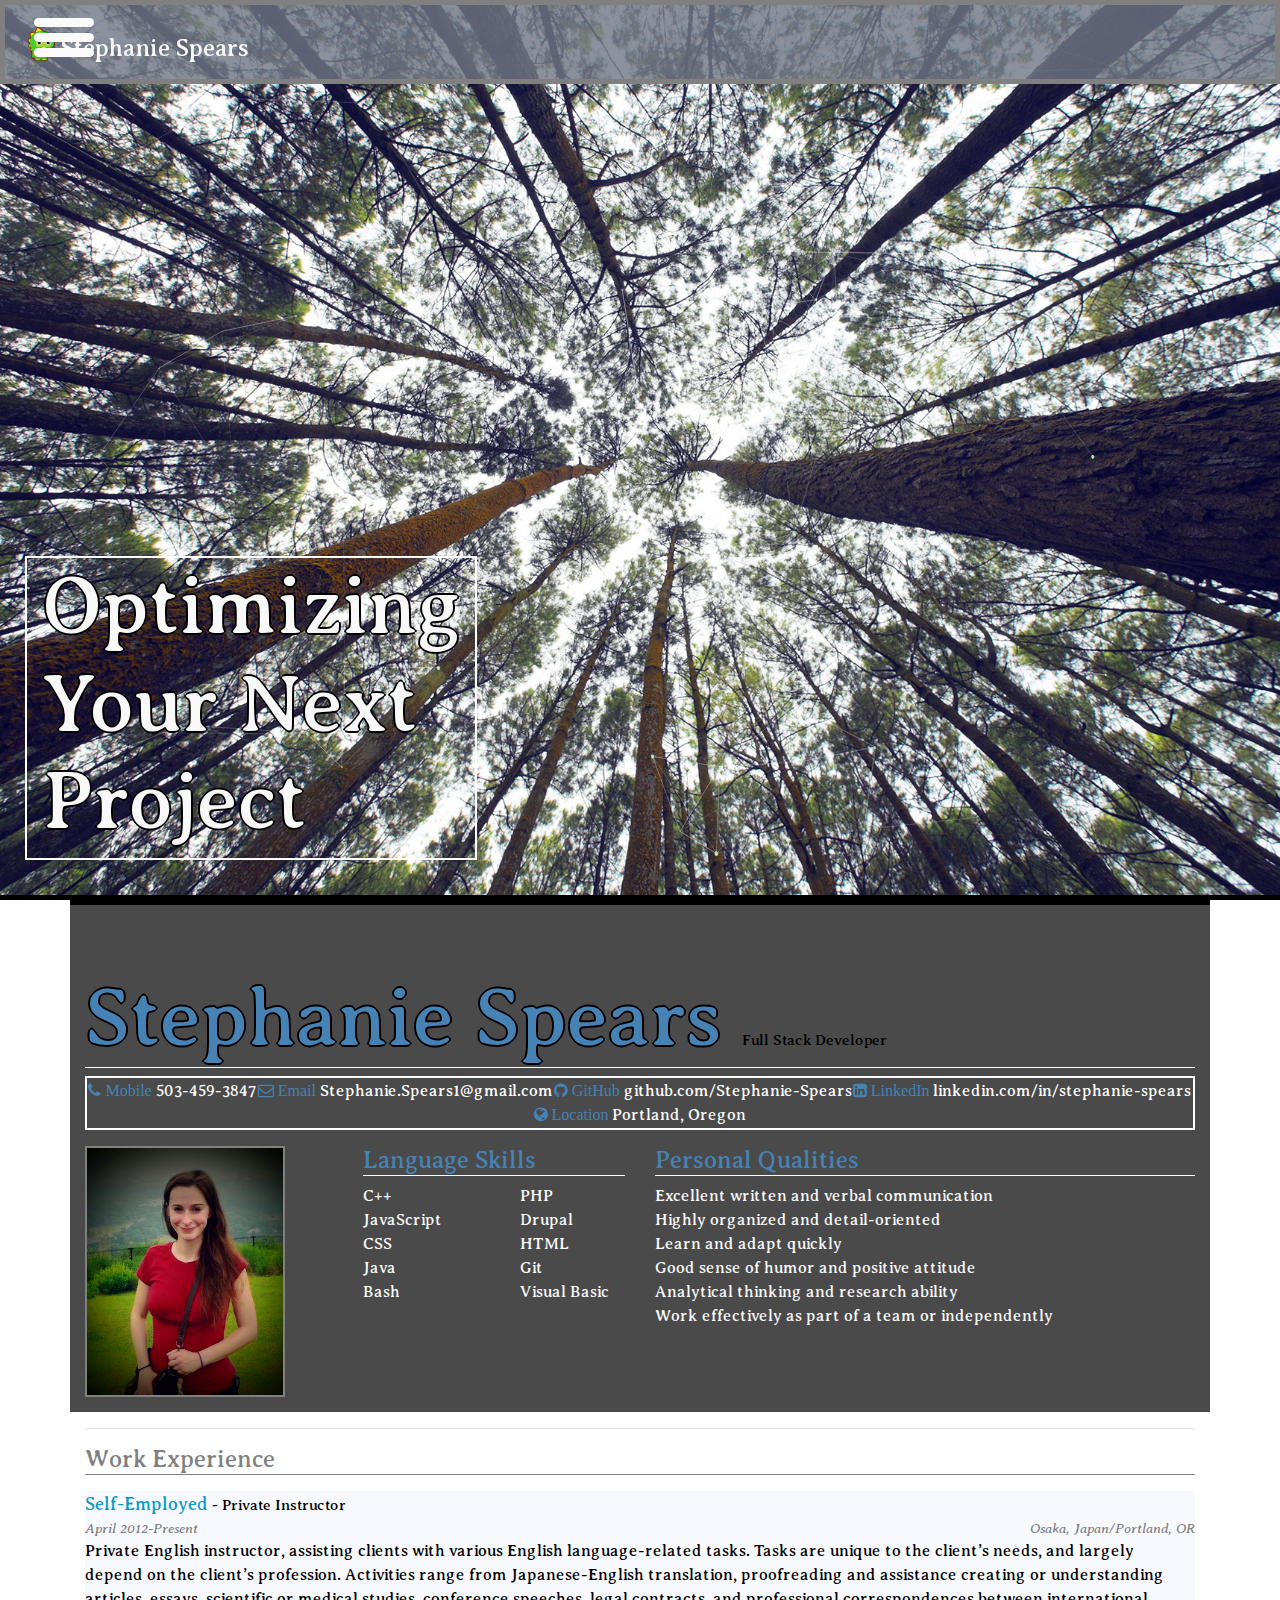
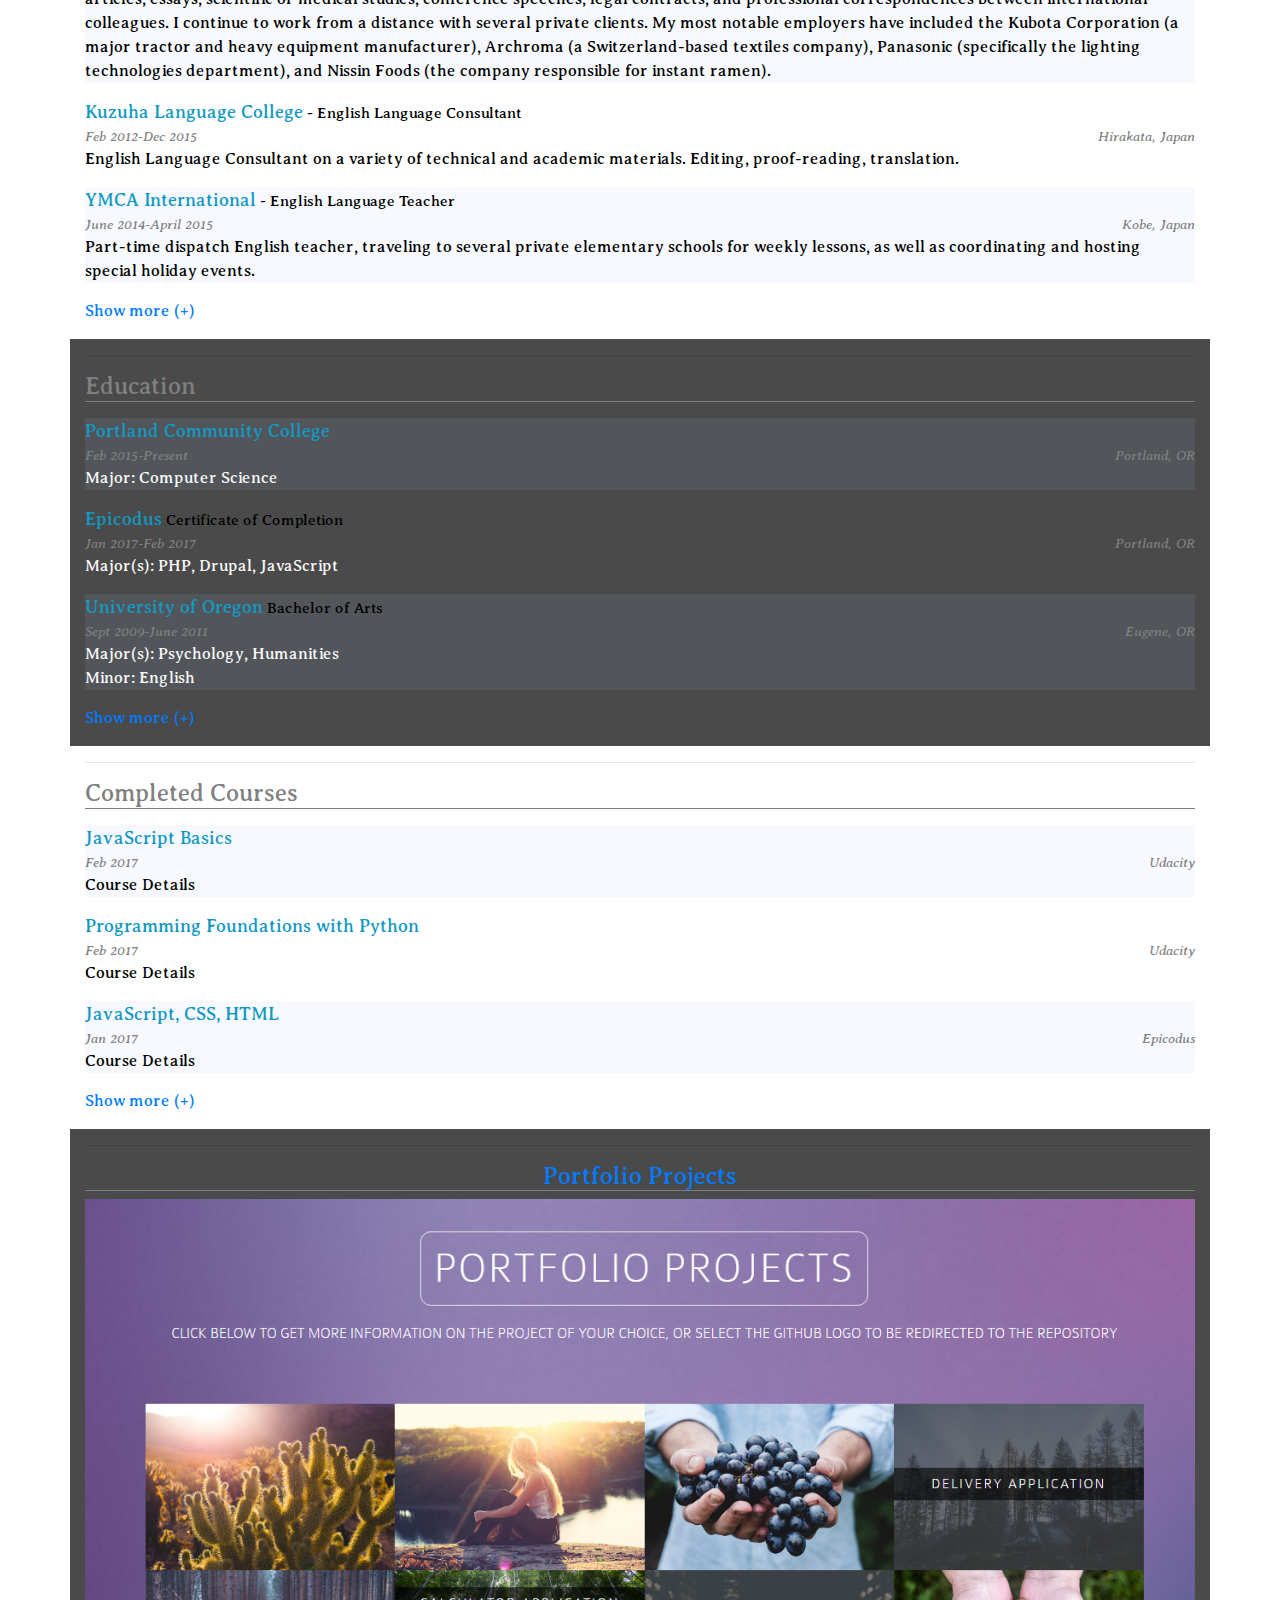
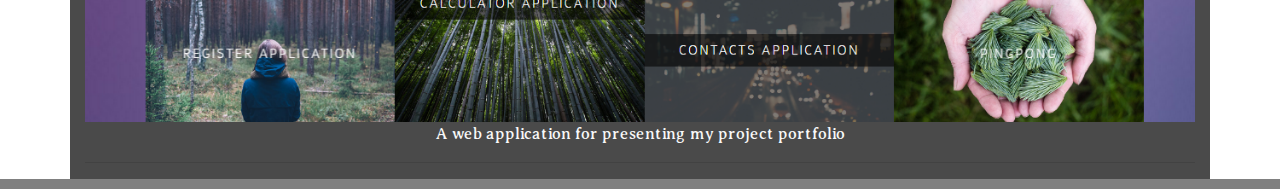
==== commit a322e2dc: "revert back to mobile-working condition" ====
--- a/index.html
+++ b/index.html
@@ -12,7 +12,7 @@
   </head>
   <body>
     <!--Navigation Content-->
-    <nav class="navbar navbar-toggleable-sm fixed-top">
+    <nav class="navbar navbar-toggleable-md fixed-top">
       <div class="navbar-toggler navbar-toggler-right" data-toggle="collapse" data-target="#nav-links">
         <div id="nav-icon"  class="animated rubberBand">
           <span></span>
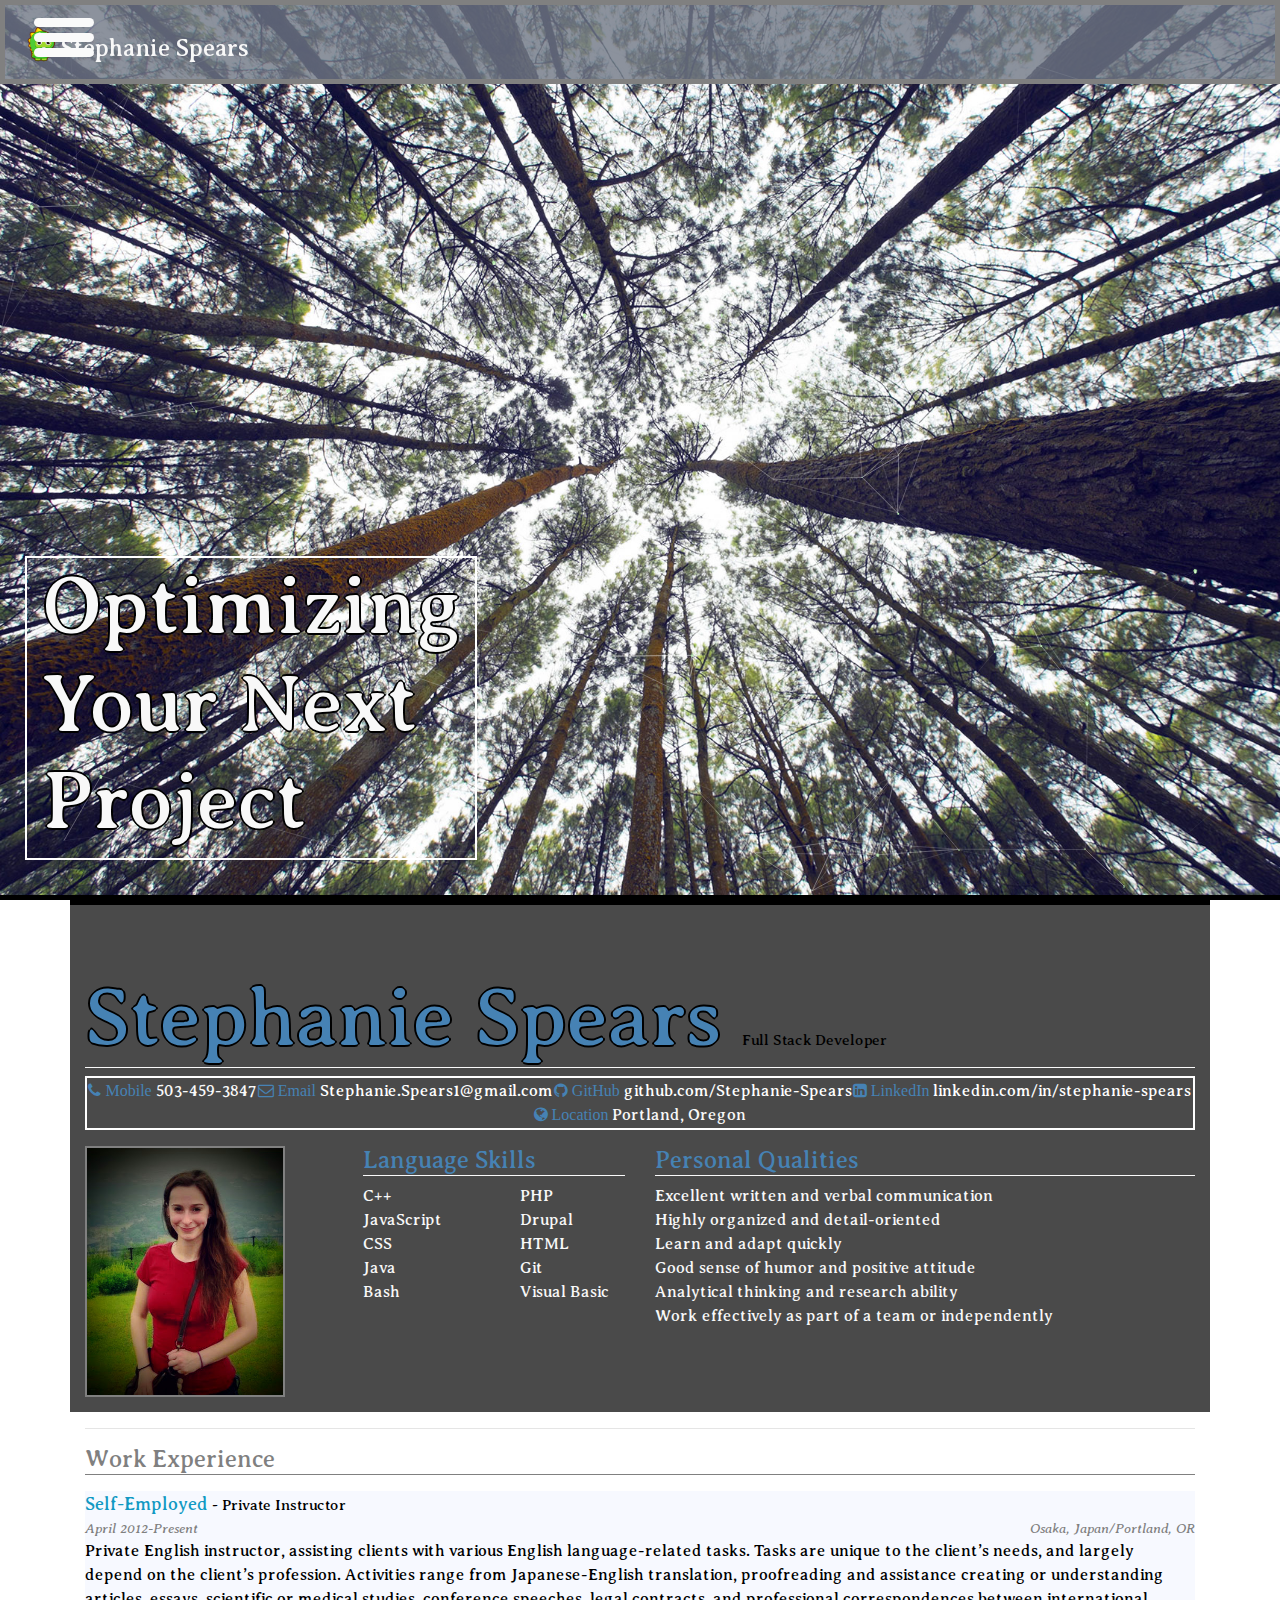
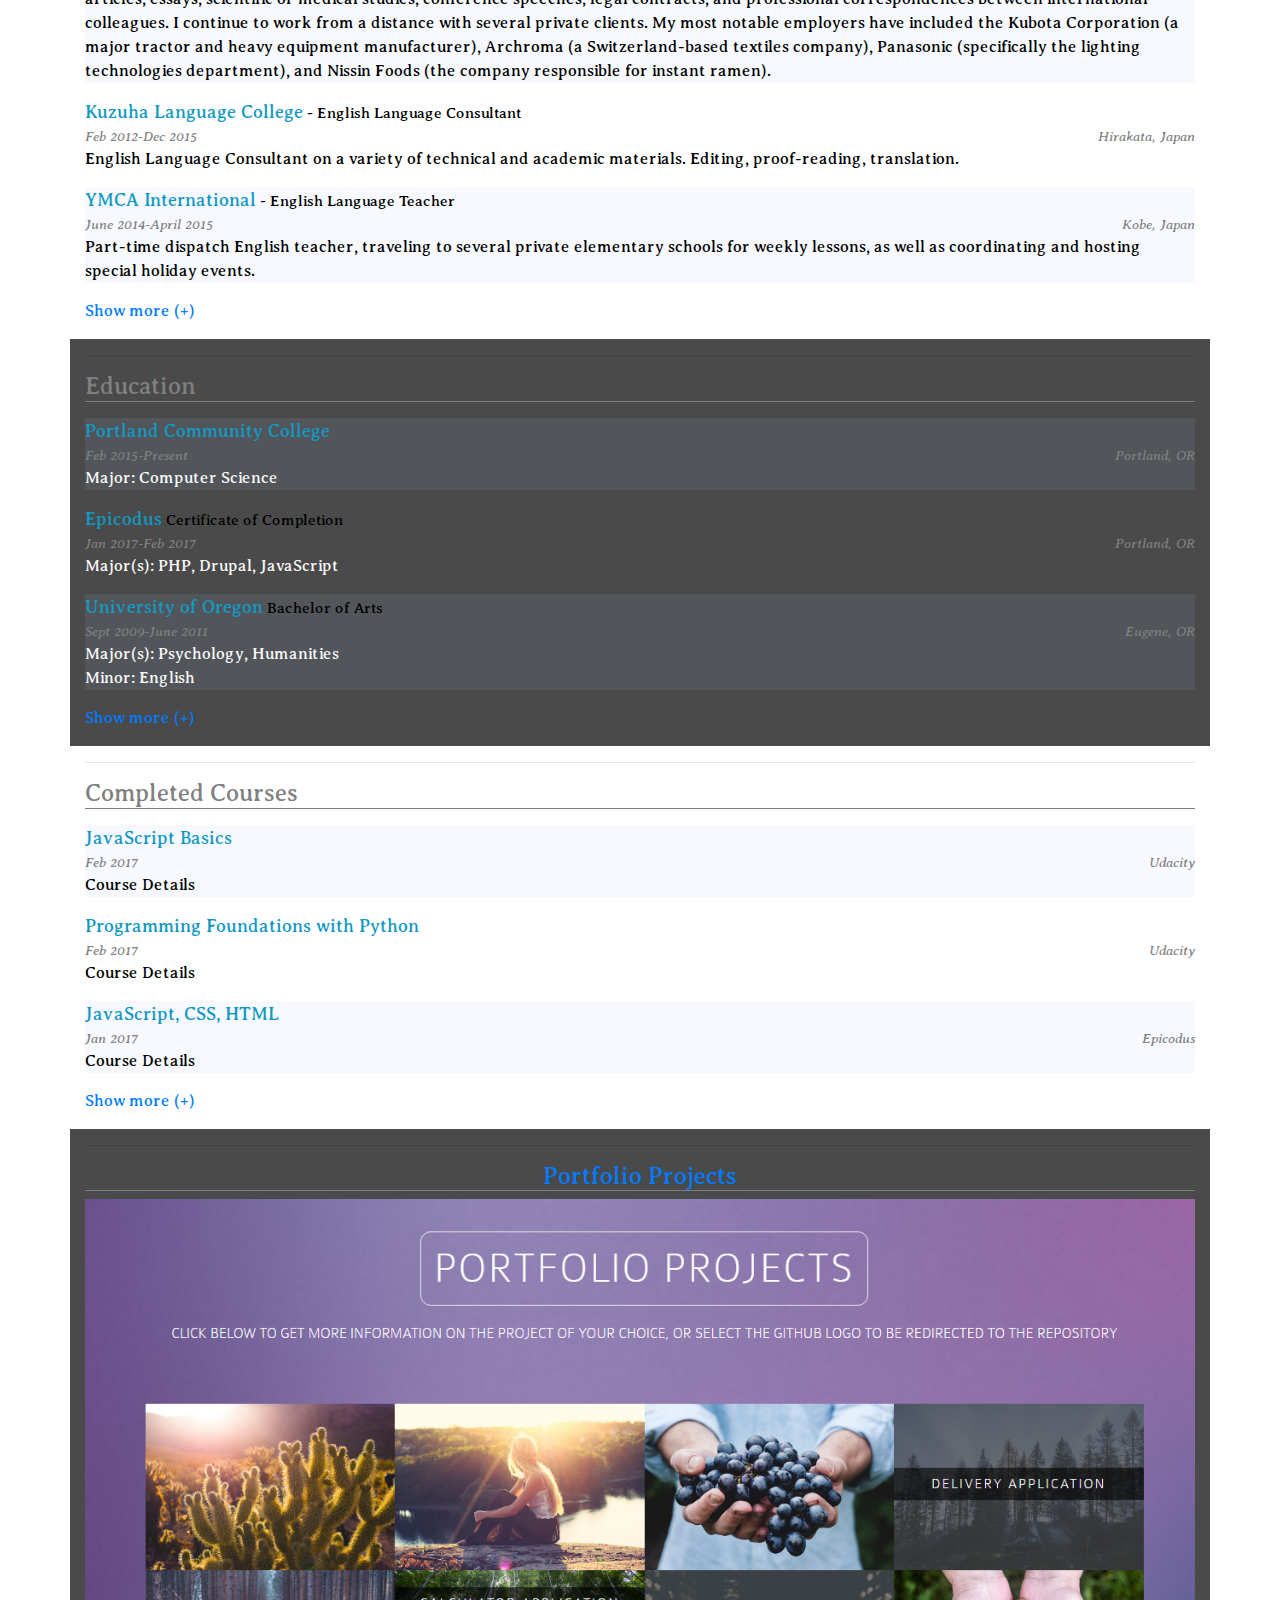
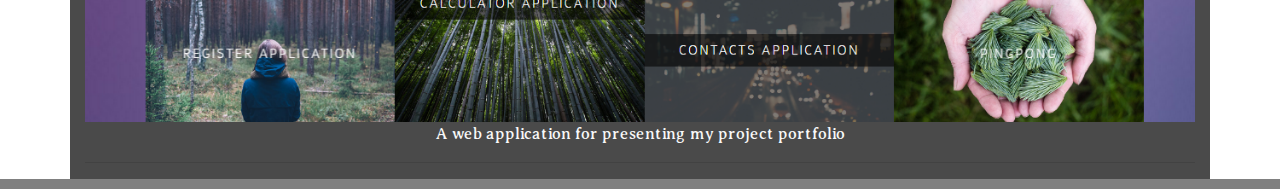
==== commit 45eae539: "include note on breakpoint issue" ====
--- a/index.html
+++ b/index.html
@@ -1,3 +1,5 @@
+<!-- NOTE: bug when rendering on gh-pages, resizing windows doesn't work for viewports under specified breakpoint, might be specific to windows 7 chrome -->
+
 <!DOCTYPE html>
 <html>
   <head>
--- a/css/styles.css
+++ b/css/styles.css
@@ -45,6 +45,7 @@
 }
 
 nav a, footer a{
+  display: inline-block;
   color: #f8f8f8;
 }
 
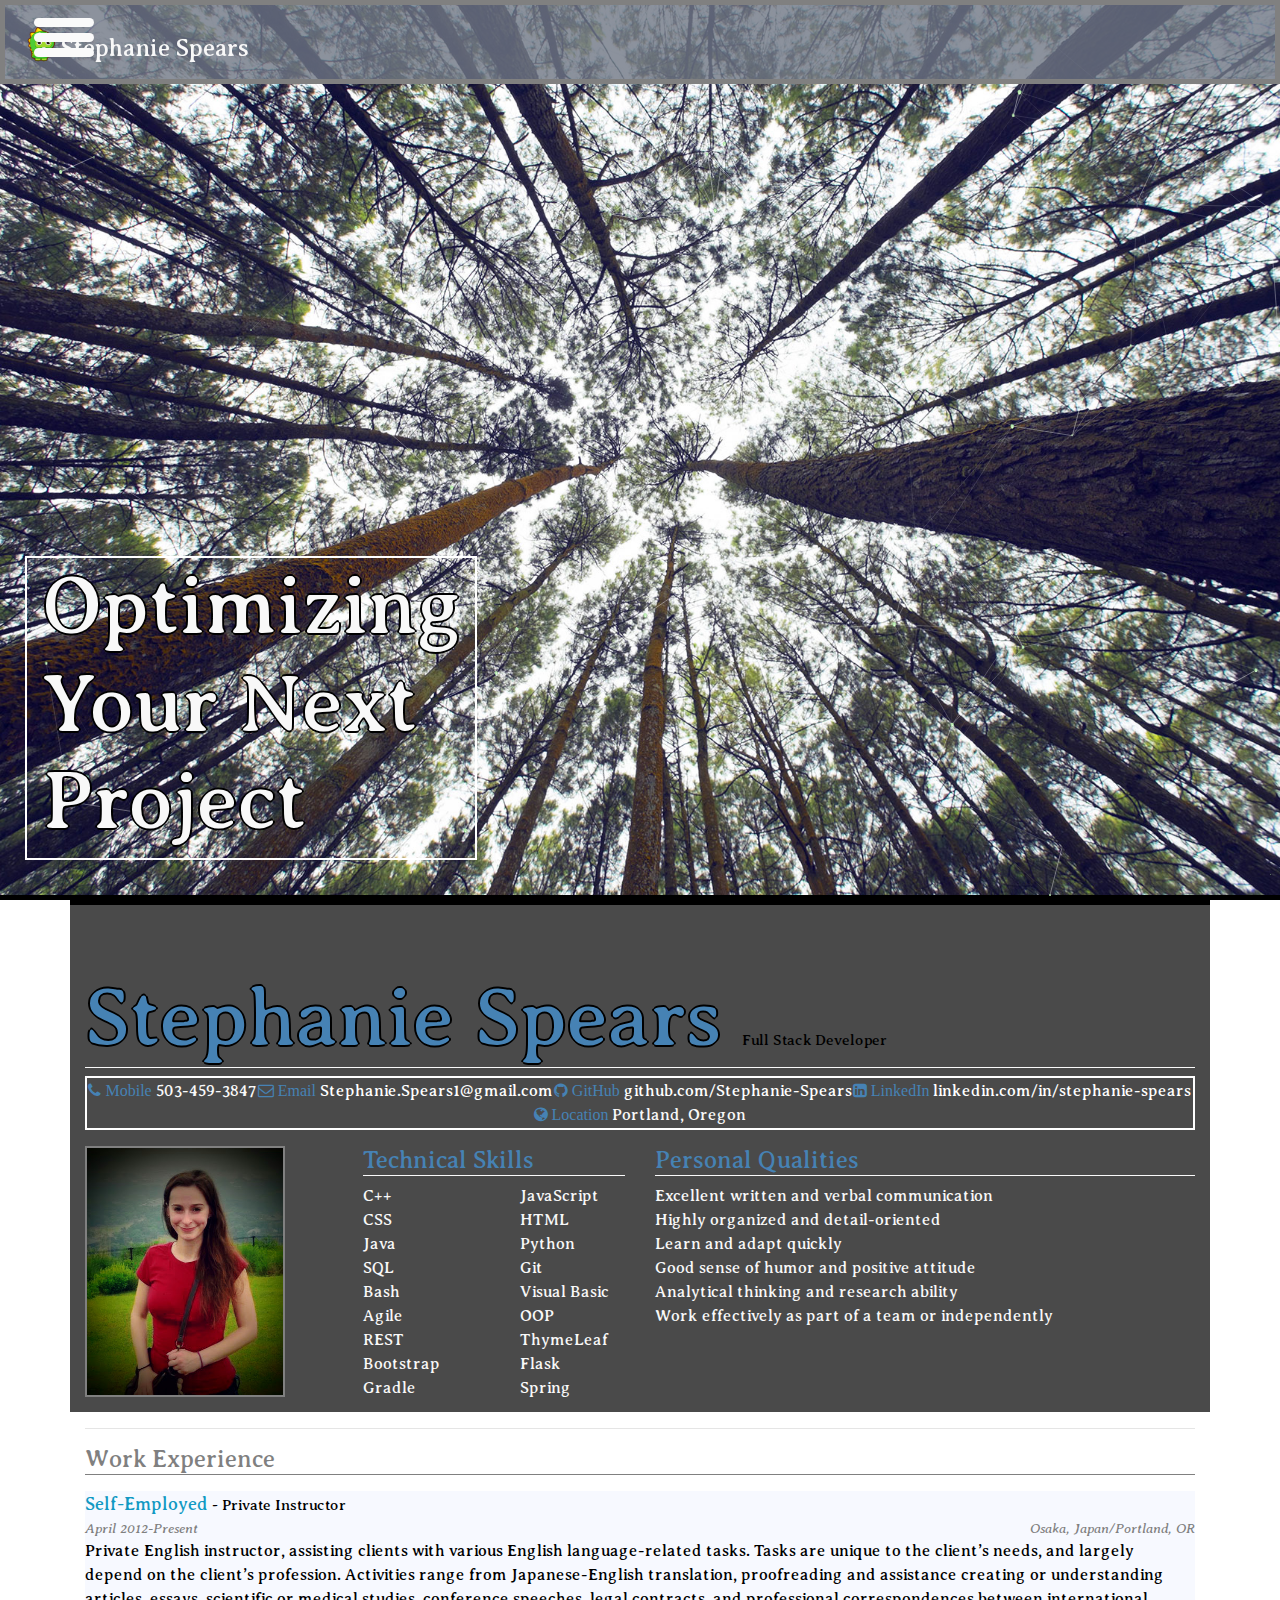
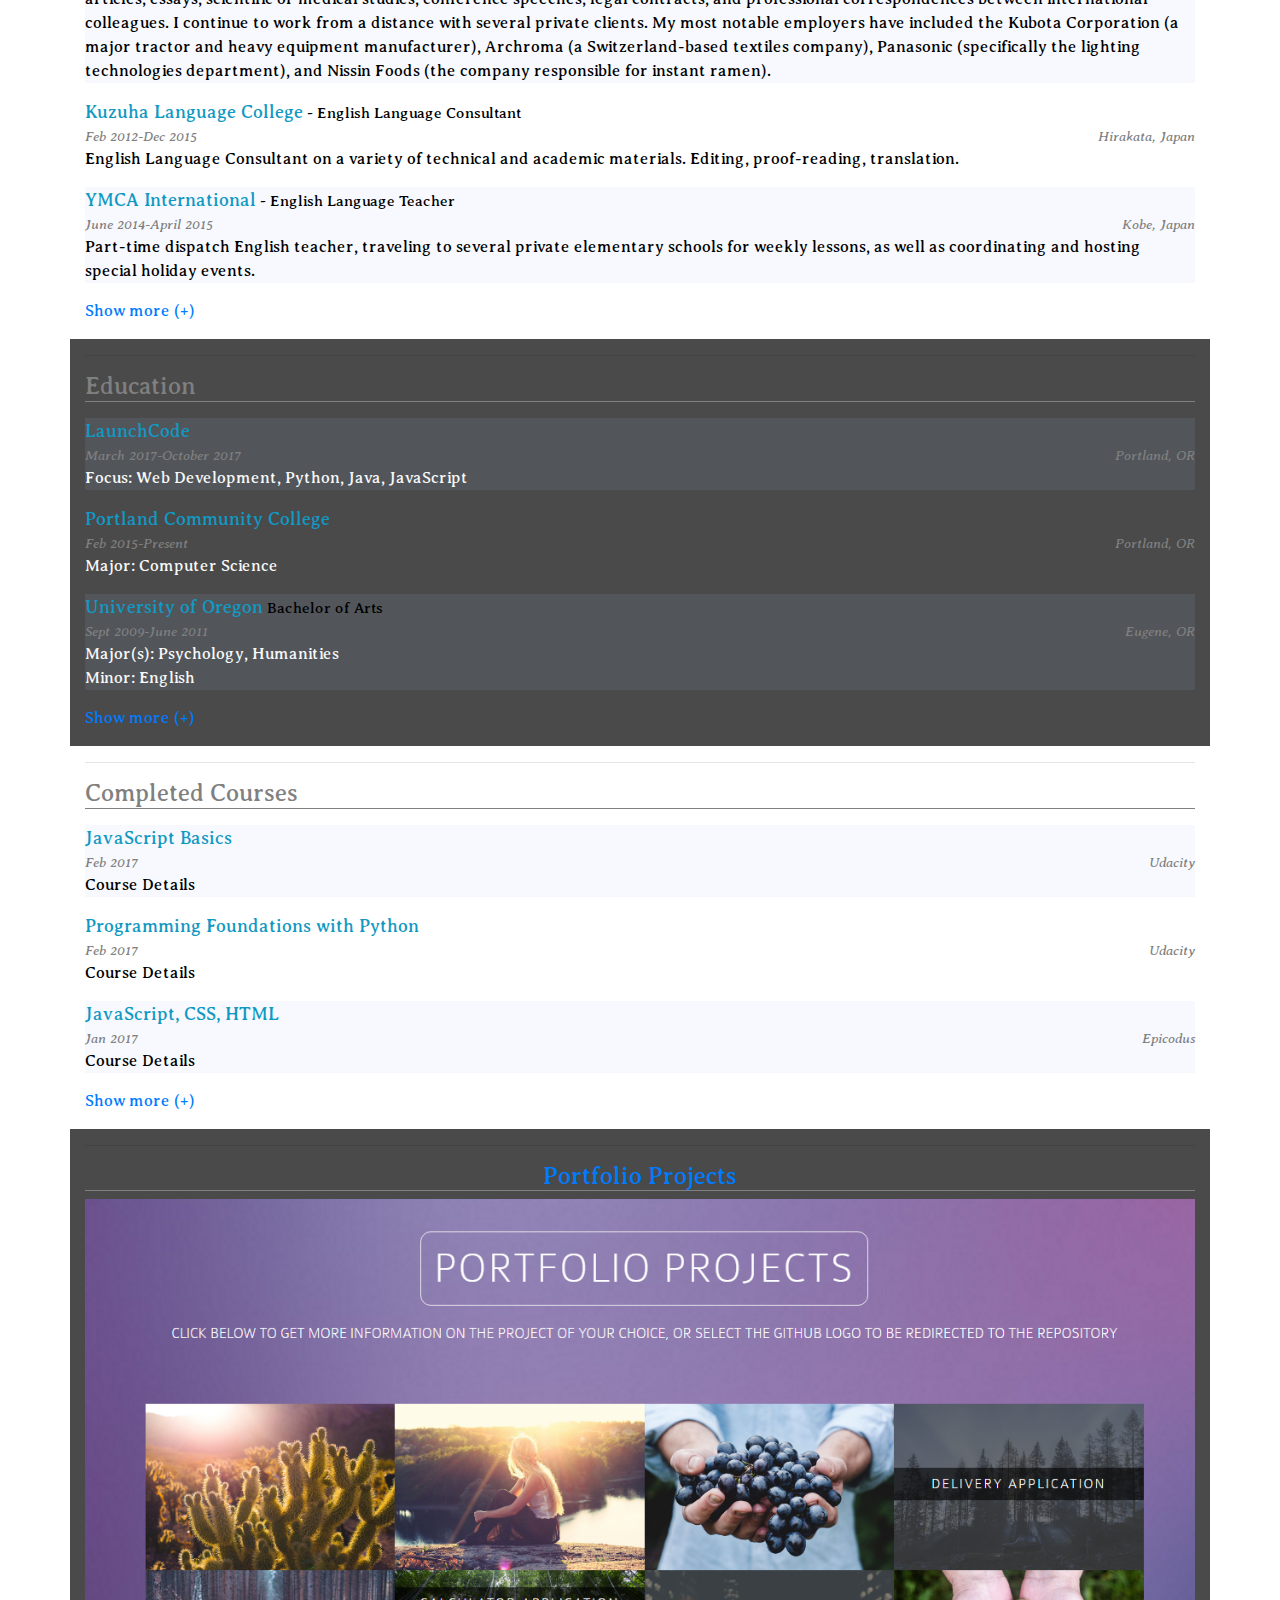
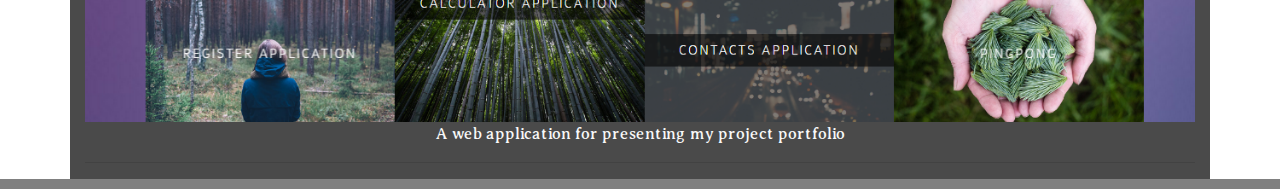
==== commit 3ad522e6: "update to add launch code to education" ====
--- a/index.html
+++ b/index.html
@@ -82,23 +82,28 @@
           <img src="img/bioPic.jpg" alt="">
         </div>
         <div id="languages-list" class="col">
-          <h4>Language Skills</h4>
+          <h4>Technical Skills</h4>
           <ul>
             <li>C++</li>
-            <li>PHP</li>
             <li>JavaScript</li>
-            <li>Drupal</li>
             <li>CSS</li>
             <li>HTML</li>
             <li>Java</li>
-            <!-- <li>Python</li> -->
-            <!-- <li>SQL</li> -->
-            <!-- <li>C#</li> -->
-            <!-- <li>Ruby</li> -->
+            <li>Python</li>
+            <li>SQL</li>
             <li>Git</li>
             <li>Bash</li>
             <li>Visual Basic</li>
-            <!-- <li>Swift</li> -->
+
+            <li>Agile</li>
+            <li>OOP</li>
+            <li>REST</li>
+            <li>ThymeLeaf</li>
+            <li>Bootstrap</li>
+            <li>Flask</li>
+            <li>Gradle</li>
+            <li>Spring</li>
+
           </ul>
         </div>
         <div class="col-xs-12 col-md-6">
@@ -171,14 +176,14 @@
             <ul class="education-entry">
             </ul>
             <ul class="education-entry">
+              <li class="education-name"><a  class="title" href="https://www.launchcode.org/">LaunchCode</a></li>
+              <li class="dates">March 2017-October 2017<span class="location">Portland, OR</span></li>
+              <li class="education-major">Focus: Web Development, Python, Java, JavaScript</li>
+            </ul>
+            <ul class="education-entry">
               <li class="education-name"><a  class="title" href="https://www.pcc.edu/">Portland Community College</a></li>
-              <li class="dates">Feb 2015-Present <span class="location">Portland, OR</span></li>
+              <li class="dates">Feb 2015-Present<span class="location">Portland, OR</span></li>
               <li class="education-major">Major: Computer Science</li>
-            </ul>
-            <ul class="education-entry">
-              <li class="education-name"><a  class="title" href="https://www.epicodus.com/">Epicodus</a><span class="education-degree"> Certificate of Completion</span></li>
-              <li class="dates">Jan 2017-Feb 2017 <span class="location">Portland, OR</span></li>
-              <li class="education-major">Major(s): PHP, Drupal, JavaScript</li>
             </ul>
             <ul class="education-entry">
               <li class="education-name"><a  class="title" href="http://uoregon.edu/">University of Oregon</a><span class="education-degree"> Bachelor of Arts</span></li>
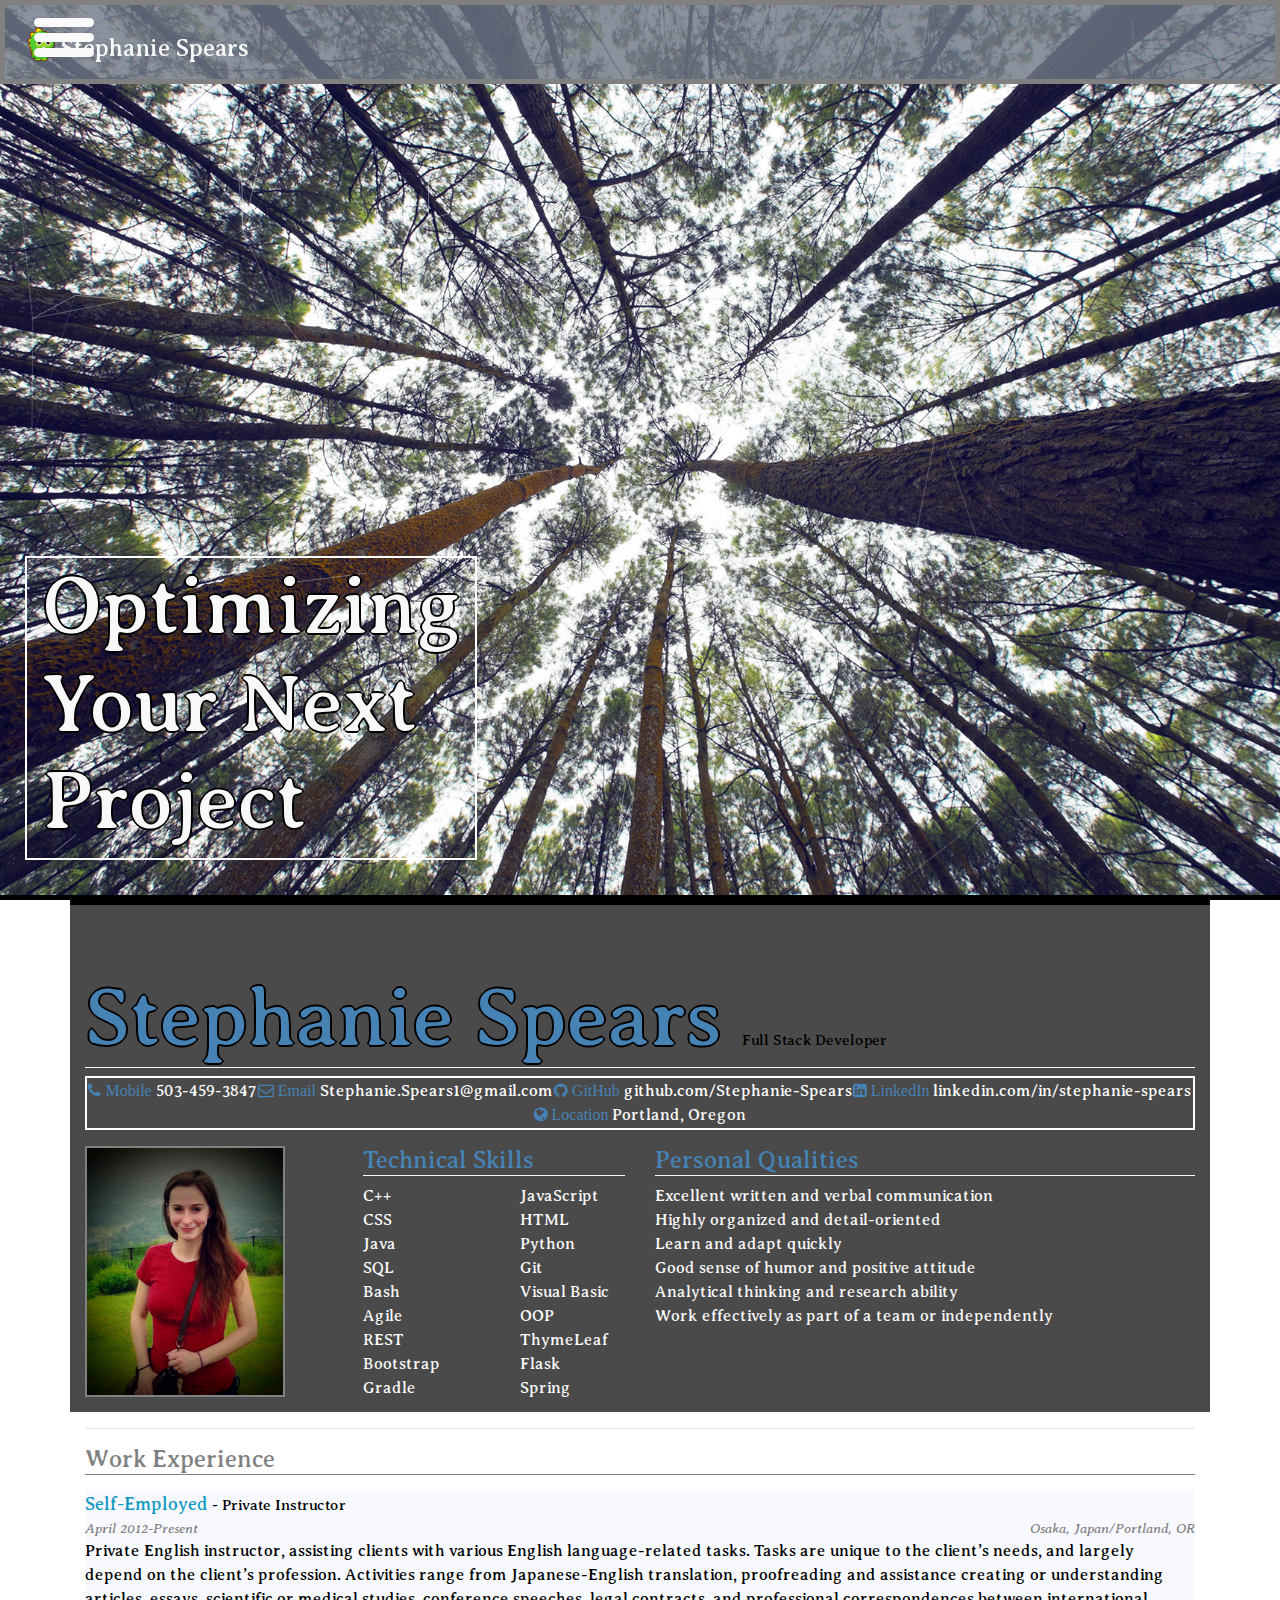
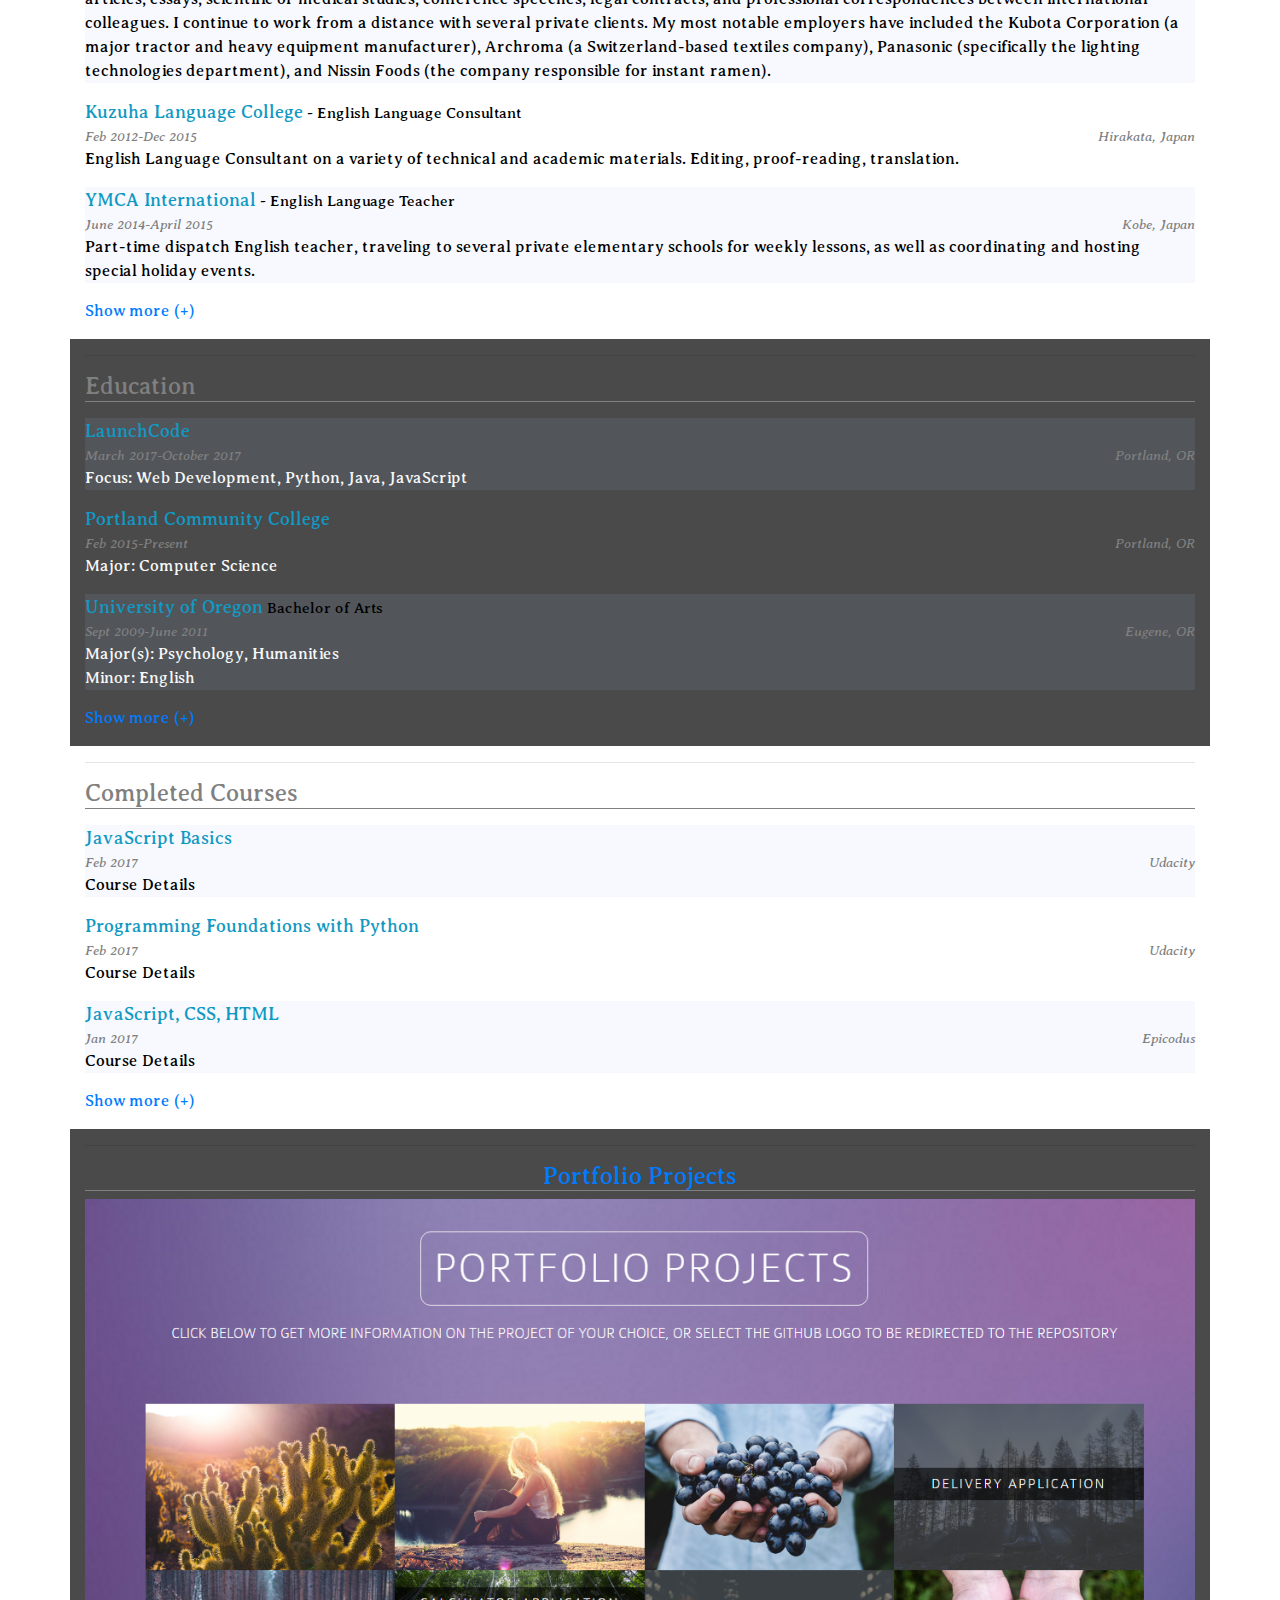
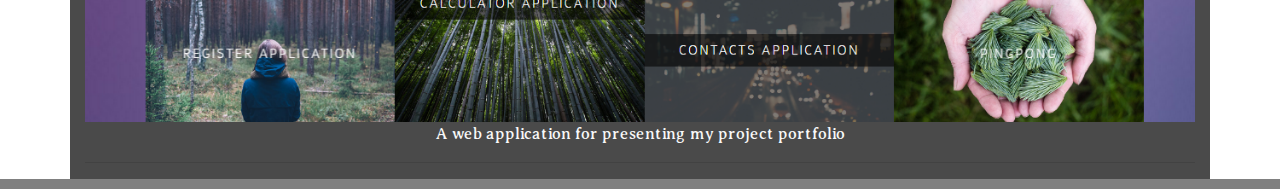
==== commit 13375e59: "fix for portfolio link" ====
--- a/index.html
+++ b/index.html
@@ -34,7 +34,7 @@
           <a href="#" class="nav-item nav-link desktop-mobile-view">Desktop View</a>
           <a id="home-btn" class="nav-btn nav-item nav-link" href="#"><i class="fa fa-home" aria-hidden="true"></i> Home</a>
           <a class="nav-btn nav-item nav-link" href="#"><i class="fa fa-address-book-o" aria-hidden="true"></i> CV</a>
-          <a class="nav-item nav-link" href="https://stephanie-spears.github.io/stephanie-spears/"><i class="fa fa-cubes" aria-hidden="true"></i> Portfolio</a>
+          <a class="nav-item nav-link" href="https://stephanie-spears.github.io/stephanie-spears-portfolio/"><i class="fa fa-cubes" aria-hidden="true"></i> Portfolio</a>
           <a class="nav-item nav-link" href="https://github.com/Stephanie-Spears/"><i class="fa fa-github-alt" aria-hidden="true"></i> GitHub</a>
           <a class="nav-item nav-link" href="https://www.linkedin.com/in/stephanie-spears"><i class="fa fa-linkedin-square" aria-hidden="true"></i> LinkedIn</a>
         </div>
@@ -283,10 +283,10 @@
         <div class="row">
           <div class="col">
             <hr>
-            <h4><a href="https://stephanie-spears.github.io/stephanie-spears/">Portfolio Projects</a></h4>
+            <h4><a href="https://stephanie-spears.github.io/stephanie-spears-portfolio/">Portfolio Projects</a></h4>
             <ul class="porfolio-entry">
               <li class="portfolio-title"></li>
-              <li class="portfolio-screenshot"><a href="https://stephanie-spears.github.io/stephanie-spears/"><img src="img/portfolio-screenshot.png" alt=""></a></li>
+              <li class="portfolio-screenshot"><a href="https://stephanie-spears.github.io/stephanie-spears-portfolio/"><img src="img/portfolio-screenshot.png" alt=""></a></li>
               <li class="portfolio-description">A web application for presenting my project portfolio</li>
             </ul>
             <hr>
